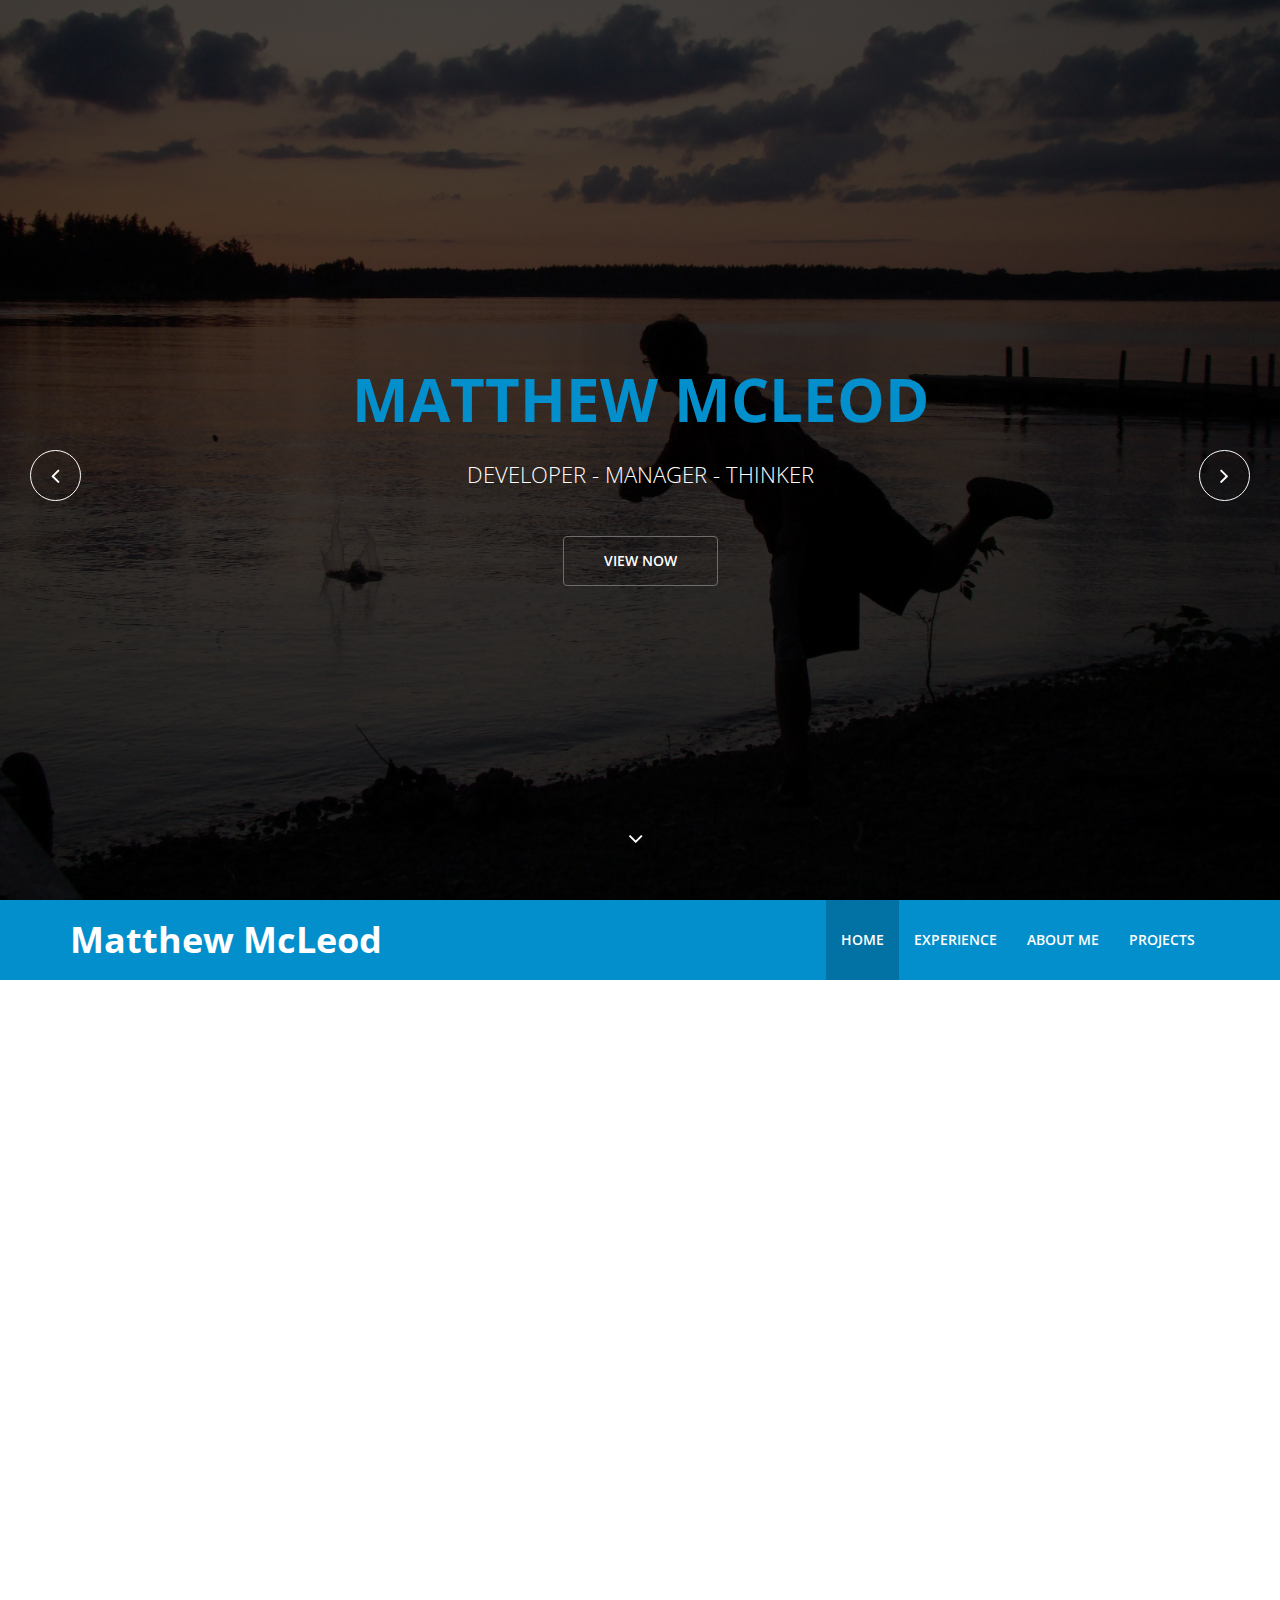
==== index.html @ 86e063b7 "Added R project, added PM icons, cleaned up old images" ====
<!DOCTYPE html>
<html lang="en">

<head>
    <meta charset="utf-8">
    <meta name="viewport" content="width=device-width, initial-scale=1.0">
    <meta name="description" content="">
    <meta name="author" content="">
    <title>Matthew McLeod</title>
    <link href="css/bootstrap.min.css" rel="stylesheet">
    <link href="css/animate.min.css" rel="stylesheet">
    <link href="css/font-awesome.min.css" rel="stylesheet">
    <link href="css/lightbox.css" rel="stylesheet">
    <link href="css/main.css" rel="stylesheet">
    <link id="css-preset" href="css/presets/preset1.css" rel="stylesheet">
    <link href="css/responsive.css" rel="stylesheet">

    <link href="css/responsive.css" rel="stylesheet">


    <link rel="stylesheet" href="https://cdn.rawgit.com/konpa/devicon/master/devicon.min.css">


    <link href='https://fonts.googleapis.com/css?family=Open+Sans:300,400,600,700' rel='stylesheet' type='text/css'>
    <link rel="shortcut icon" href="images/logo/letterM.png">

    <!-- Google Analytics-->
    <script>
  (function(i,s,o,g,r,a,m){i['GoogleAnalyticsObject']=r;i[r]=i[r]||function(){
  (i[r].q=i[r].q||[]).push(arguments)},i[r].l=1*new Date();a=s.createElement(o),
  m=s.getElementsByTagName(o)[0];a.async=1;a.src=g;m.parentNode.insertBefore(a,m)
  })(window,document,'script','https://www.google-analytics.com/analytics.js','ga');

  ga('create', 'UA-84834308-1', 'auto');
  ga('send', 'pageview');

</script>


</head>
<!--/head-->

<body>
    <header id="home">
        <div id="home-slider" class="carousel slide carousel-fade" data-ride="carousel">
            <div class="carousel-inner">
                <div class="item active" style="background-image: url(images/slider/SkipStone.JPG)">
                    <div class="caption">
                        <h1 class="animated fadeInLeftBig"><span>Matthew McLeod</span></h1>
                        <p class="animated fadeInRightBig">Developer - Manager - Thinker</p>
                        <a id="startNow" class="btn btn-start animated fadeInUpBig" href="#experience">View Now</a>
                    </div>
                </div>
                <div class="item" style="background-image: url(images/slider/power1.png); background-size:cover;">
                    <div class="caption">
                        <h1 class="animated fadeInLeftBig">Welcome to My <span>Portfolio</span></h1>
                        <p class="animated fadeInRightBig">Developer - Manager - Thinker</p>
                        <a id="startNow" class="btn btn-start animated fadeInUpBig" href="#experience">View Now</a>
                    </div>
                </div>
                <div class="item" style="background-image: url(images/slider/kayaknew.png)">
                    <div class="caption">
                        <h1 class="animated fadeInLeftBig">I Hope you <span>Enjoy</span></h1>
                        <p class="animated fadeInRightBig">Developer - Manager - Thinker</p>
                        <a id="startNow" class="btn btn-start animated fadeInUpBig" href="#experience">View Now</a>
                    </div>
                </div>
            </div>
            <a class="left-control" href="#home-slider" data-slide="prev"><i class="fa fa-angle-left"></i></a>
            <a class="right-control" href="#home-slider" data-slide="next"><i class="fa fa-angle-right"></i></a>

            <a id="tohash" href="#experience"><i class="fa fa-angle-down"></i></a>

        </div>
        <!--/#home-slider-->
        <div class="main-nav">
            <div class="container">
                <div class="navbar-header">
                    <button type="button" class="navbar-toggle" data-toggle="collapse" data-target=".navbar-collapse">
                      <span class="sr-only">Toggle navigation</span>
                      <span class="icon-bar"></span>
                      <span class="icon-bar"></span>
                      <span class="icon-bar"></span>
                    </button>
                    <h1>
                      <span class='navbar-name'>Matthew McLeod</span>
                    </h1>
                </div>
                <div class="collapse navbar-collapse">
                    <ul class="nav navbar-nav navbar-right">
                        <li class="scroll active"><a href="#home">Home</a></li>
                        <li class="scroll"><a href="#experience">Experience</a></li>
                        <li class="scroll"><a href="#about-me">About Me</a></li>
                        <li class="scroll"><a href="#projects">Projects</a></li>
                    </ul>
                </div>
            </div>
        </div>
        <!--/#main-nav-->
    </header>
    <!--/#home-->
    <section id="experience">
        <div class="container">
            <div class="row">
                <div class="heading text-center col-sm-10 col-sm-offset-2 wow fadeInUp" data-wow-duration="750ms" data-wow-delay="300ms">
                    <h2>Previous Employments</h2>
                    <p>These are the great companies I have had the pleasure working for.</p>
                </div>
            </div>

            <div class="row wow fadeInDown" data-wow-duration="750ms" data-wow-delay="100ms">
                <div class="col-sm-3">
                    <div class="company-icon">
                        <img src="images/companies/SAP.png" alt="Great Company">
                    </div>
                </div>
                <div class="col-sm-9 company-info">
                    <h3><span class = "boldify">Product Management </span><span style="float:right"><img class = "img-space" src="images/tech/excel.png"></img><img class = "img-space" src="images/tech/word.png"></img><img class = "img-space" src="images/tech/powerpoint.png"></img></h3>
                    <h4>SAP | June 2016 - August 2016</h4>
                    <p>SAP is a global enterprise software company that helps businesses run more efficiently. I was excited for this opportunity in Product Management since I wanted to combine my strong technical skills with communication and planning.</p>
                    <ul>
                        <li>
                            <p>Helped manage customer engagement initiative for upcoming SAP product including distribution of product, activities for participants, and main customer point of contact</p>
                        </li>
                        <li>
                            <p>Designed usability study for SAP HANA core product, which brought about significant UI changes to SAP HANA, a multi-billion/year product</p>
                        </li>
                        <li>
                            <p>Excellent time management skills developed from efficiently completing many simultaneous projects in a timely manner</p>
                        </li>
                        <li>
                            <p>Further refined technical communication skills by interacting with internal and external customers, and writing guides highlighting new functionality</p>
                        </li>
                    </ul>
                </div>
            </div>

            <div class="row wow fadeInDown" data-wow-duration="750ms" data-wow-delay="100ms">
                <div class="col-sm-3">
                    <div class="company-icon">
                        <img src="images/companies/MAJiK_final.png" alt="Another Great Company">
                    </div>
                </div>
                <div class="col-sm-9 company-info">
                    <h3> <span class = "boldify"> Backend Developer </span> <span style="float:right"><i class="devicon-nodejs-plain colored"></i><i class="devicon-mongodb-plain colored"></i><i class="devicon-redis-plain colored"></i><i class="devicon-html5-plain colored"></i><i class="devicon-git-plain colored"></i></span></h3>
                      <h4>MAJiK Systems | September 2015 - December 2015</h4>
                      <p>During my second co-op term at MAJiK, I further honed my programming and analytical skills and gained the confidence that with time, and an internet connection, anything is possible in software development.</p>
                    <ul>
                        <li>
                            <p>Spearheaded sharing information between NodeJS APIs using Redis to allow horizontal scaling of the main product</p>
                        </li>
                        <li>
                            <p>Project lead for i18n, internationalization and localization, of main product from inception to customer deployment under extreme time constraint</p>
                        </li>
                        <li>
                            <p>Contributed in high level discussion of backend architecture and future development of core product</p>
                        </li>
                        <li>
                            <p>Initiated abstracting out customer dependent logic into customer configuration files, increasing modularity as well as sharing of logic between client and server.</p>
                        </li>
                    </ul>
                </div>
            </div>
            <div class="row wow fadeInDown" data-wow-duration="750ms" data-wow-delay="100ms">
                <div class="col-sm-3">
                    <div class="company-icon">
                        <img src="images/companies/MAJiK_final.png" alt="Another Great Company">
                    </div>
                </div>
                <div class="col-sm-9 company-info">
                    <h3><span class = "boldify">Junior Backend Developer</span><span style="float:right"><i class="devicon-nodejs-plain colored"></i><i class="devicon-mongodb-plain colored"></i></i><i class="devicon-html5-plain colored"></i><i class="devicon-git-plain colored"></i><img src="images/rabbitmq.png"></img></h3>
                    <h4>MAJiK Systems | January 2015 - April 2015</h4>
                    <p>MAJiK Systems is a start-up for Real Time Production Monitoring for machines in factories. This was my first experience with complex software problems and I discovered the satisfaction that comes from finding an elegant solution.</p>
                    <ul>
                        <li>
                            <p>Initiated division of database server logic into separate servers with RabbitMQ (in node) to allow easier horizontal scaling.</p>
                        </li>
                        <li>
                            <p>Improved accuracy and efficiency of API and analytics servers.</p>
                        </li>
                        <li>
                            <p>Independent learning of many new technologies (node-red, RabbitMQ with node, standardized protocols for machinery connections) that were intergrated into the software stack.</p>
                        </li>
                        <li>
                            <p>Wrote unit tests (mocha) for software I designed to ensure maximum test coverage.</p>
                        </li>
                    </ul>
                </div>
            </div>
            <div class="row wow fadeInDown" data-wow-duration="750ms" data-wow-delay="100ms">
                <div class="col-sm-3">
                    <div class="company-icon">
                        <img src="images/companies/ymca_final.jpg" alt="Another Great Company">
                    </div>
                </div>
                <div class="col-sm-9 company-info">
                    <h3><span class = "boldify">Lifeguard and Swimming Instructor </span></h3>
                    <h4>YMCA | June 2012 - August 2013, June 2014 - August 2014</h4>
                    <p>During high school I worked as a lifeguard and swimming instructor. It was a great introduction into the importance of time management (balancing school and work) as well as a chance to show responsibility.</p>
                    <ul>
                        <li>
                            <p>Strong organizational skills from lesson planning and development of swimming courses</p>
                        </li>
                        <li>
                            <p>Received large number of written commendations on teaching ability from students, parents and supervisors</p>
                        </li>
                    </ul>
                </div>
            </div>

    </section>

    <section id="about-me" class="parallax">
        <div class="container">
            <div class="row">
                <div class="col-sm-8">
                    <div class="about-info wow fadeInUp addLineSpacing" data-wow-duration="750ms" data-wow-delay="300ms">
                        <h2>About Me</h2>
                        <p>I am a <span class="boldify">Systems Design Engineering </span>student at the University of Waterloo. I love <span class="boldify"> analyzing complex situations </span> and <span class="boldify">mulling over tough problems</span>.
                            This passion extends from my pastimes, which include playing Chess and strategy games, to my work. In software development, I enjoy the challenge of <span class="boldify">translating complex high level thoughts into elegant and concise code</span>.
                            While at MAJiK Systems, I learned how to excel with these problems. As a Product Manager at SAP, I was always trying to maximize the <span class="boldify">best outcome given in view of constraints. </span>
                            while <span class="boldify">taking the priorities </span> into account.</p>
                        <p>I have a deep appreciation of languages, and am <span class="boldify">fluent in French </span> (in part thanks to a wonderful exchange to Trois-Pistoles, Quebec) as well <span class="boldify">proficient in German</span>.</p>
                        <p>In my spare time, I love playing racquet sports such as ping pong, table and squash as well as strategy games such as Diplomacy, Chess, and Sid Meiers Civilization.</p>

                    </div>
                </div>
                <div class="col-sm-4">
                    <div class="wow fadeInUp" data-wow-duration="750ms" data-wow-delay="300ms">
                        <img src="images/aboutMe/test.JPG" alt=""></img>
                    </div>
                </div>
            </div>
        </div>
    </section>

    <section id="projects">
        <div class="container">
            <div class="heading wow fadeInUp" data-wow-duration="750ms" data-wow-delay="300ms">
                <div class="row">
                    <div class="text-center col-sm-10 col-sm-offset-1">
                        <h2> Current and Past Projects</h2>
                    </div>
                </div>
            </div>
            <div class="my-projects">
                <div class="row wow fadeInDown" data-wow-duration="750ms" data-wow-delay="100ms">
                    <div>
                        <h3>Pebble NotifyMe</h3>
                    </div>
                </div>
                <div class="row wow fadeInDown" data-wow-duration="750ms" data-wow-delay="100ms">
                    <p> Notification System for the pebble smart watch. Caregiver or family members can log onto an intuitive web portal to register notification and messages that will be sent to the pebble watch at a given time. Still under development.</p>
                    <ul>
                        <li>
                            <p>Architected the Nodejs backend framework to deliver correct notifications (taking into account repeating and non-repeating notifications)</p>
                        </li>
                        <li>
                            <p>Co-wrote the pebble application in Pebble-C that stores notifications locally to deliver timed notifications </p>
                        </li>
                    </ul>
                </div>
                <div class="row wow fadeInDown" data-wow-duration="750ms" data-wow-delay="100ms">
                    <div>
                        <h3>Machine Learning - Stanford University - Coursera</h3>
                    </div>
                </div>
                <div class="row wow fadeInDown" data-wow-duration="750ms" data-wow-delay="100ms">
                    <p>I have a passion for learning about new techniques to solve complex problems. Thus, I am taking a Coursera online Machine Learning course offered by Stanford.</p>
                    <p>Topics covered include</p>
                    <ul>
                        <li>
                            <p>Supervised learning (parametric/non-parametric algorithms, support vector machines, kernels, neural networks</p>
                        </li>
                        <li>
                            <p>Unsupervised learning (clustering, dimensionality reduction, recommender systems, deep learning</p>
                        </li>
                        <li>
                            <p>Best practices in machine learning (bias/variance theory; innovation process in machine learning</p>
                        </li>
                    </ul>
                    <a class="btn btn-source wow fadeInDown" data-wow-duration="750ms" data-wow-delay="100ms" href="https://www.coursera.org/learn/machine-learning">View Course</a>
                </div>
                <div>
                    <div class="row wow fadeInDown" data-wow-duration="750ms" data-wow-delay="100ms">
                        <h3>Cooperative Multiplayer Maze Game</h3>
                    </div>
                </div>
                <div class="row wow fadeInDown" data-wow-duration="750ms" data-wow-delay="100ms">
                    <p>Since I was a kid, I always had fun doing mazes, so I decided to create a maze game with a twist. All participants collectively (and hopefully cooperatively!) control the maze figurine to reach the end.</p>
                      <ul>
                        <li>
                            <p>Published Maze Generation algorithm as an open-source <a href="https://www.npmjs.com/package/maze-gen">NPM (Node Package Manager) package</a>.</p>
                        </li>
                        <li>
                            <p>Developed Nodejs server using express framework and socket.io to enable the multiplayer aspect.</p>
                        </li>
                      </ul>
                      <a class="btn btn-source wow fadeInDown" data-wow-duration="750ms" data-wow-delay="100ms" href="https://github.com/MatthewMcLeod/maze-generator">Maze Algorithm Code</a>
                      <a class="btn btn-source wow fadeInDown" data-wow-duration="750ms" data-wow-delay="100ms" href="https://github.com/MatthewMcLeod/Maze">Maze Server Code</a>
                </div>
                <div>
                <div class="row wow fadeInDown" data-wow-duration="750ms" data-wow-delay="100ms">
                    <h3>SignUp Block</h3>
                </div>
              </div>
              <div class="row wow fadeInDown" data-wow-duration="750ms" data-wow-delay="100ms">
                  <p>In a Hackathon, a friend and I, frustrated by the sign-up ads from some websites, created an extension that allows users to bypass some sites sign-up ads, most notably, Quora and Pinterest. At the end of the 36 hour hackathon, we
                      had published a working app that was available on the Chrome and Firefox store.</p>
                  <ul>
                      <li>
                        <p>Over 1700 users</p>
                      <li>
                        <p>Available at the <a href="https://addons.mozilla.org/en-US/firefox/addon/signup-block/">Mozilla Add-On Store</a> and <a href="https://chrome.google.com/webstore/detail/signup-block/joiaigcocfbhjbgeajdmmgchlbepelco?hl=en"> Chrome Web Store </a><p>
                      </li>
                    </ul>
                    <a class="btn btn-source wow fadeInDown" data-wow-duration="750ms" data-wow-delay="100ms" href="https://github.com/mmmoussa/Signup-Block">SignUp Block Code</a>
              </div>
                <div>
                    <div class="row wow fadeInDown" data-wow-duration="750ms" data-wow-delay="100ms">
                        <h3>Dynamically Resizing Hashtable</h3>
                    </div>
                </div>
                <div class="row wow fadeInDown" data-wow-duration="750ms" data-wow-delay="100ms">
                    <p>This is a classic data strucuture and it was a rewarding experience writing it from scratch in C.</p>
                    <ul>
                        <li>
                            <p>Dynamically increases or decreases number of buckets depending on load factor</p>
                        </li>
                        <li>
                            <p>Written in C and checked for memory leaks using Valgrind</p>
                        </li>
                      </ul>
                </div>
                <div>
                </div>
                <div>
                    <div class="row wow fadeInDown" data-wow-duration="750ms" data-wow-delay="100ms">
                        <h3>MVRTN - an Open-Source R Package</h3>
                    </div>
                </div>
                <div class="row wow fadeInDown" data-wow-duration="750ms" data-wow-delay="100ms">
                    <p>Published open-source R package on CRAN (Comprehensive R Archive Network) titled MVRTN. Calculates mean and variance of a truncated normal distribution</p>
                    <ul>
                        <li>
                          <p>Interfaces R code with C code for faster computation</p>
                        </li>
                        <li>
                          <p>Available on <a href="https://cran.r-project.org/"> CRAN </a><p>
                        </li>

                      </ul>
                </div>
            </div>
        </div>
        </div>
    </section>

    <footer id="footer">
        <div class="footer-top wow fadeInUp" data-wow-duration="750ms" data-wow-delay="300ms">
            <div class="container text-center">
                <div class="row">
                    <h2><span class="personal-name">Matthew McLeod</span></h2>
                </div>
                <div class="row">
                    <p><i class="fa fa-graduation-cap"></i><span class="contact-me-text">  University of Waterloo - Systems Design Engineering </span></p>
                </div>
                <div class="row">
                    <p><i class="fa fa-envelope"></i><a class="contact-me-text" href="mailto:mkmmcleod@gmail.com"> mkmmcleod@gmail.com </a></p>
                </div>
                <div class="row">
                    <p><i class="fa fa-github"></i><a class="contact-me-text" href="http://github.com/MatthewMcLeod"> github.com/MatthewMcLeod </a></p>
                </div>
            </div>
        </div>
    </footer>

    <script type="text/javascript" src="js/jquery.js"></script>
    <script type="text/javascript" src="js/bootstrap.min.js"></script>
    <script type="text/javascript" src="js/jquery.inview.min.js"></script>
    <script type="text/javascript" src="js/wow.min.js"></script>
    <script type="text/javascript" src="js/mousescroll.js"></script>
    <script type="text/javascript" src="js/smoothscroll.js"></script>
    <script type="text/javascript" src="js/jquery.countTo.js"></script>
    <script type="text/javascript" src="js/lightbox.min.js"></script>
    <script type="text/javascript" src="js/main.js"></script>

</body>

</html>
---- css/main.css ----
/**** Button for Source Code
****/

.btn-source {
  border-color: #028fcc;
  font-size: 20px;
  font-weight: 300;


}
.btn-source:hover {
	border-color: #028fcc;
  background-color:#028fcc;
  color: #fff;
}

/*************************
*******Typography******
**************************/

body {
  font-family: 'Open Sans', sans-serif;
  font-size: 14px;
  line-height: 24px;
  color: #555;
  background-color: #fff;
}

h1, h2, h3, h4, h5, h6 {
  color: #333;
}

h2 {
  font-size: 60px;
  margin-bottom: 20px;
}

h3 {
  font-size: 40px;
  margin-bottom: 15px;
}

h4 {
  font-size: 28px;
  margin-bottom: 25px;
}

p {
  font-size: 22px;
}


.parallax {
  background-size: cover;
  background-repeat: no-repeat;
  background-position: center;
  background-attachment: fixed;
}

.parallax,
.parallax h1,
.parallax h2,
.parallax h3,
.parallax h4,
.parallax h5,
.parallax h6 {
  color: #fff;
}

.parallax input[type="text"],
.parallax input[type="text"]:hover,
.parallax input[type="email"],
.parallax input[type="email"]:hover,
.parallax input[type="url"],
.parallax input[type="url"]:hover,
.parallax input[type="password"],
.parallax input[type="password"]:hover,
.parallax textarea,
.parallax textarea:hover {
  font-weight: 300;
  color: #fff;
}

.btn.btn-primary:hover {
  background-color: #017fb5;
}

.navbar-nav li a:hover,
.navbar-nav li a:focus {
  outline:none;
  outline-offset: 0;
  text-decoration:none;
  background: transparent;
}

a {
  text-decoration: none;
  -webkit-transition: 300ms;
  -moz-transition: 300ms;
  -o-transition: 300ms;
  transition: 300ms;
}

a:focus,
a:hover {
  text-decoration: none;
  outline: none
}

section {
  padding: 60px 0;
}

.heading {
  padding-bottom:30px;
}

.preloader {
  position: fixed;
  top: 0;
  left: 0;
  right: 0;
  bottom: 0;
  z-index: 999999;
  background: #fff;
}

.preloader > i {
  position: absolute;
  font-size: 36px;
  line-height: 36px;
  top: 50%;
  left: 50%;
  height: 36px;
  width: 36px;
  margin-top: -15px;
  margin-left: -15px;
  display: inline-block;
}

/*************************
********Home CSS**********
**************************/
#home-slider {
  overflow: hidden;
  position: relative;
}

#home-slider .caption {
  position: absolute;
  top: 50%;
  margin-top: -104px;
  left: 0;
  right: 0;
  text-align: center;
  text-transform: uppercase;
  z-index: 15;
  font-size: 18px;
  font-weight: 300;
  color: #fff;
}

#home-slider .caption h1 {
  color: #fff;
  font-size: 60px;
  font-weight: 700;
  margin-bottom: 30px;
}

.caption .btn-start {
  color: #fff;
  font-size: 14px;
  font-weight: 600;
  padding:14px 40px;
  border: 1px solid #6e6d6c;
  border-radius: 4px;
  margin-top: 40px;
}

.caption .btn-start:hover {
  color: #fff
}

.carousel-fade .carousel-inner .item {
  opacity: 0;
  -webkit-transition-property: opacity;
  transition-property: opacity;
  background-repeat: no-repeat;
  background-size: cover;
  height: 2037px;
}

.carousel-fade .carousel-inner .item:after {
  content: " ";
  position: absolute;
  top: 0;
  bottom: 0;
  left: 0;
  right: 0;
  background: rgba(0,0,0,.7);
}

.carousel-fade .carousel-inner .active {
  opacity: 1;
}
.carousel-fade .carousel-inner .active.left,
.carousel-fade .carousel-inner .active.right {
  left: 0;
  opacity: 0;
  z-index: 1;
}
.carousel-fade .carousel-inner .next.left,
.carousel-fade .carousel-inner .prev.right {
  opacity: 1;
}
.carousel-fade .carousel-control {
  z-index: 2;
}

.left-control, .right-control {
  position: absolute;
  top: 50%;
  height: 51px;
  width: 51px;
  line-height: 48px;
  border-radius: 50%;
  border:1px solid #fff;
  z-index: 20;
  font-size: 24px;
  color: #fff;
  text-align: center;
  -webkit-transition: all 0.5s ease;
  -moz-transition: all 0.5s ease;
  -ms-transition: all 0.5s ease;
  -o-transition: all 0.5s ease;
  transition: all 0.5s ease;
}

.left-control {
  left: -51px
}

.right-control {
  right: -51px;
}

.left-control:hover,
.right-control:hover {
  color: #fff;
}

#home-slider:hover .left-control {
  left:30px
}

#home-slider:hover .right-control {
  right:30px
}

#home-slider .fa-angle-down {
  position: absolute;
  left: 50%;
  bottom: 50px;
  color: #fff;
  display: inline-block;
  width: 24px;
  margin-left: -12px;
  font-size: 24px;
  line-height: 24px;
  z-index: 999;
  -webkit-animation: bounce 3000ms infinite;
  animation: bounce 3000ms infinite;
}

.navbar-right li a {
  color: #fff;
  text-transform: uppercase;
  font-size: 14px;
  font-weight: 600;
  padding-top: 30px;
  padding-bottom: 30px;
}

.navbar-right li.active a {
  background-color: rgba(0,0,0,.2);
}

.navbar-brand h1 {
  margin-top: 5px;
}

.navbar-name {
  color:#fff;
  font-weight:bold;
}

.personal-name {
  color:#fff;
  font-weight:bold;
}
.contact-me-text {
  color: #fff;
  font-size:16px;
  padding-left: 5px;
}

/*************************
********Project CSS*******
**************************/
.img-space {
  padding: 0px 3px 0px 3px;
}

.project-name {
  font-weight:bold;
}
.boldify {
  font-weight:bold;
}
.greyify {
  color: rgba(0,0,0,.2);
}
.addLineSpacing {
  line-height: 200%;
}

.company-icon {
  border-radius: 4px;
  color: #fff;
  display: inline-block;
  font-size: 36px;
  height: 200px;
  line-height: 200px;
  width: 200px;
  -webkit-transition: background-color 0.2s ease;
  transition: background-color 0.2s ease;
}
.company-info {
  text-align:left;
}

/*************************
********About MeCSS*******
**************************/
#about-me {
  background-color: #028fcc;
  /*background-image: url(../images/slider/newtest.jpg);*/
  /*padding: 60px 0;*/
}

#about-me h2 {
  /*margin-top: 0;*/
  color: #fff;
}

#about-me .lead {
  font-size: 16px;
  margin-bottom: 10px;
}

#about-me h1 {
  margin-bottom: 30px;
}


/*************************
********Twitter CSS*******
**************************/
#twitter {
  background-image: url(../images/twitter-bg.jpg);
}

#twitter > div {
  text-align: center;
  position: relative;
}

#twitter-carousel {
  position: relative;
  z-index: 15
}

.twitter-icon {
  position: relative;
  z-index: 15;
  color: #fff;
}

.twitter-icon .fa-twitter {
  font-size: 24px;
  height: 64px;
  width: 64px;
  line-height: 65px;
  border-radius: 50%;
  position: relative;
}

.twitter-icon .fa-twitter:after {
  position: absolute;
  content: "";
  border-width: 8px;
  border-style: solid;
  left: 24px;
  bottom: -14px;
}

#twitter-carousel .item {
  padding: 0 55px;
}

#twitter-carousel .item a {
  color: #fff;
}

.twitter-icon h4 {
  text-transform: uppercase;
  margin-top: 25px;
  margin-bottom: 25px;
  color: #fff;
}

.twitter-left-control,
.twitter-right-control {
  position: absolute;
  top: 50%;
  color: #fff;
  border: 1px solid #fafafa;
  height:34px;
  width: 34px;
  line-height: 31px;
  margin-top: -17px;
  font-size: 18px;
  border-radius: 50%;
  z-index: 15
}

.twitter-left-control {
  left: 80px;
}

.twitter-right-control {
  right: 80px
}

.twitter-left-control:hover, .twitter-right-control:hover {
  color: #fff;
}

/*************************
**********Contact CSS*****
**************************/

#contact {
  padding-top: 45px;
  padding-bottom: 0;
}

textarea.form-control {
  min-height: 180px;
  resize:none;
}

.form-group {
  margin-bottom: 30px;
}

.contact-info {
  padding-left:70px;
  font-weight: 300;
}

ul.address {
  margin-top: 30px;
  list-style: none;
  padding: 0;
  margin: 0;
}

.contact-info ul li {
  margin-bottom: 8px;
}

.contact-info ul li a {
  color: #fff;
}

.btn-submit {
  display: block;
  padding: 12px;
  width: 100%;
  color: #fff;
  border:0;
  margin-top: 40px;
}

#footer {
  color:#fff;
}

.footer-top {
  position: relative;
  padding:30px 0
}

#footer .footer-bottom {
  background-color: #fff;
  padding: 20px 0 10px;
}

#footer .footer-bottom a:hover {
  text-decoration: underline;
}

.footer-logo {
  display: inline-block;
  margin-bottom: 5px;
}
---- css/presets/preset1.css ----
a,
#home-slider .caption h1 span, 
#twitter-carousel .item span, 
#footer .footer-bottom, 
#single-portfolio .close-folio-item:hover, 
.single-table.featured .btn.btn-primary, 
.contact-info ul li a:hover, 
#footer .footer-bottom a  {
  color: #028fcc;
}

.btn.btn-primary:hover,
.btn-submit:hover {
  background-color: #027db3
}

a:hover, a:focus {
	color: #027db3;
}

.main-nav, 
.service-icon, 
.progress-bar.progress-bar-primary, 
.single-table.featured, 
.btn.btn-primary, 
.twitter-icon .fa-twitter, 
.twitter-left-control:hover, .twitter-right-control:hover, 
.post-icon, 
.entry-header .date:after, 
.btn-loadmore:hover, 
.btn-submit,
#footer, 
.caption .btn-start:hover, 
.left-control:hover, 
.right-control:hover, 
.folio-overview a:hover {
  background-color:#028fcc;
}

.twitter-left-control:hover, 
.twitter-right-control:hover, 
.btn-loadmore:hover  {
	border: 1px solid #028fcc;
}

.caption .btn-start:hover, 
.left-control:hover, 
.right-control:hover {
	border-color: #028fcc;
}

.twitter-icon .fa-twitter:after {
	border-color: #028fcc transparent transparent;
}
---- css/responsive.css ----
/* lg */
@media (min-width: 1200px) {

}

/* md */
@media (min-width: 992px) and (max-width: 1199px) {

}

/* sm */
@media (min-width: 768px) and (max-width: 991px) {
 	.navbar-right li a {
		font-size: 12px;
		padding-right: 10px;
	}
	.social-icons ul li {
		margin-bottom: 10px;
	}
	.price {
		font-size: 16px;
		height: 110px;
		line-height: 30px;
		width: 100%;
	}
	.price span {
		font-size: 40px;
		margin-top: 27px;
	}
	.btn-signup {
		padding: 10px 20px;
	}
}

/* xs */
@media (max-width: 767px) {
	body {
		font-size: 14px;
	}
	#home-slider .caption h1 {
		font-size: 40px;
	}
	#home-slider .caption {
		font-size: 15px;
		padding: 0 30px;
	}
	.left-control, .right-control {
		font-size: 20px;
		height: 30px;
		line-height: 25px;
		width: 30px;
	}
	#home-slider:hover .right-control {
		right: 15px;
	}
	#home-slider:hover .left-control {
		left: 15px;
	}
	.caption .btn-start {
		font-size: 12px;
		padding: 10px 30px;
	}
	.navbar-brand {
		padding: 0 15px 15px;
	}
	.navbar-toggle {
	  border:1px solid #fff;
	}

	.navbar-toggle .icon-bar {
	  background-color: #fff;
	}
	.navbar-right li a {
		font-size: 13px;
		padding-bottom: 8px;
		padding-top: 10px;
	}

	/*services*/
	section {
		padding: 45px 0;
	}
	.heading {
		font-size: 14px;
		padding-bottom: 45px;
	}
	.heading h2 {
		font-size: 26px;
	}
	.service-info h3 {
		font-size: 20px;
	}
	.our-services .col-sm-4 {
		margin-bottom: 32px;
		padding-bottom: 20px;
	}
	.our-services .col-sm-4:nth-child(4),
	.our-services .col-sm-4:nth-child(5),
	.our-services .col-sm-4:nth-child(6) {
		padding-top: 0;
	}
	.service-icon {
		font-size: 30px;
		height: 65px;
		line-height: 62px;
		width: 65px;
	}
	.our-services .col-sm-4:hover .service-icon:before {
		height: 90px;
		width: 90px;
	}
	.about-info {
		text-align: center;
		margin-bottom: 50px;
	}
	.team-member {
		margin-bottom: 50px;
	}
	.team-members .col-sm-3,
	.pricing-table .col-sm-3,
	#portfolio .col-sm-3,
	.blog-posts .col-sm-4  {
		width: 50%;
		float: left;
	}
	.social-icons ul li a {
		font-size: 14px;
		height: 30px;
		line-height: 30px;
		width: 30px;
	}
	.count .col-xs-6 {
		margin-bottom: 35px;
	}
	#features {
		min-height: 330px;
	}
	#features i {
		font-size: 35px;
	}
	#features h3 {
		font-size: 25px;
	}
	.price span {
		font-size: 50px;
		margin-top: 25px;
	}
	.price {
		font-size: 18px;
		height: 110px;
		line-height: 35px;
		width: 130px;
	}
	.single-table ul {
		margin-top: 22px;
	}
	.single-table ul li {
		font-size: 14px;
		margin-top: 15px;
	}
	.btn-signup {
		font-size: 12px;
		margin-top: 25px;
		padding: 10px 35px;
	}
	.single-table{
		margin-bottom: 40px;
		padding: 20px;
	}
	#twitter {
		padding-bottom: 75px;
	}
	.twitter-left-control,
	.twitter-right-control {
		top: inherit;
		bottom: 30px;
		height: 25px;
		width: 25px;
		line-height: 23px;
		font-size: 14px;
	}
	.twitter-left-control {
		left: 40%
	}
	.twitter-right-control {
		right: 40%
	}
	#blog {
		overflow: hidden;
	}
	.entry-header h2 {
		line-height: 20px;
	}
	.blog-posts .col-sm-4 {
		margin-bottom: 35px;
	}
	.load-more {
		margin-top: 35px;
	}
	.btn-loadmore {
		font-size: 12px;
		padding: 15px 75px;
	}
	#contact-us .heading {
		padding-top: 35px;
	}
	.contact-info {
		padding-left: 0;
	}
	#footer .footer-bottom {
		text-align: center;
	}
	.footer-bottom p.pull-right {
		float: none !important;
	}
}

/* XS Portrait */
@media (max-width: 479px) {

	.team-members .col-sm-3,
	.pricing-table .col-sm-3,
	#portfolio .col-sm-3,
	.blog-posts .col-sm-4 {
		width:100%;
		float: none;
	}
}
---- css/responsive.css ----
/* lg */
@media (min-width: 1200px) {

}

/* md */
@media (min-width: 992px) and (max-width: 1199px) {

}

/* sm */
@media (min-width: 768px) and (max-width: 991px) {
 	.navbar-right li a {
		font-size: 12px;
		padding-right: 10px;
	}
	.social-icons ul li {
		margin-bottom: 10px;
	}
	.price {
		font-size: 16px;
		height: 110px;
		line-height: 30px;
		width: 100%;
	}
	.price span {
		font-size: 40px;
		margin-top: 27px;
	}
	.btn-signup {
		padding: 10px 20px;
	}
}

/* xs */
@media (max-width: 767px) {
	body {
		font-size: 14px;
	}
	#home-slider .caption h1 {
		font-size: 40px;
	}
	#home-slider .caption {
		font-size: 15px;
		padding: 0 30px;
	}
	.left-control, .right-control {
		font-size: 20px;
		height: 30px;
		line-height: 25px;
		width: 30px;
	}
	#home-slider:hover .right-control {
		right: 15px;
	}
	#home-slider:hover .left-control {
		left: 15px;
	}
	.caption .btn-start {
		font-size: 12px;
		padding: 10px 30px;
	}
	.navbar-brand {
		padding: 0 15px 15px;
	}
	.navbar-toggle {
	  border:1px solid #fff;
	}

	.navbar-toggle .icon-bar {
	  background-color: #fff;
	}
	.navbar-right li a {
		font-size: 13px;
		padding-bottom: 8px;
		padding-top: 10px;
	}

	/*services*/
	section {
		padding: 45px 0;
	}
	.heading {
		font-size: 14px;
		padding-bottom: 45px;
	}
	.heading h2 {
		font-size: 26px;
	}
	.service-info h3 {
		font-size: 20px;
	}
	.our-services .col-sm-4 {
		margin-bottom: 32px;
		padding-bottom: 20px;
	}
	.our-services .col-sm-4:nth-child(4),
	.our-services .col-sm-4:nth-child(5),
	.our-services .col-sm-4:nth-child(6) {
		padding-top: 0;
	}
	.service-icon {
		font-size: 30px;
		height: 65px;
		line-height: 62px;
		width: 65px;
	}
	.our-services .col-sm-4:hover .service-icon:before {
		height: 90px;
		width: 90px;
	}
	.about-info {
		text-align: center;
		margin-bottom: 50px;
	}
	.team-member {
		margin-bottom: 50px;
	}
	.team-members .col-sm-3,
	.pricing-table .col-sm-3,
	#portfolio .col-sm-3,
	.blog-posts .col-sm-4  {
		width: 50%;
		float: left;
	}
	.social-icons ul li a {
		font-size: 14px;
		height: 30px;
		line-height: 30px;
		width: 30px;
	}
	.count .col-xs-6 {
		margin-bottom: 35px;
	}
	#features {
		min-height: 330px;
	}
	#features i {
		font-size: 35px;
	}
	#features h3 {
		font-size: 25px;
	}
	.price span {
		font-size: 50px;
		margin-top: 25px;
	}
	.price {
		font-size: 18px;
		height: 110px;
		line-height: 35px;
		width: 130px;
	}
	.single-table ul {
		margin-top: 22px;
	}
	.single-table ul li {
		font-size: 14px;
		margin-top: 15px;
	}
	.btn-signup {
		font-size: 12px;
		margin-top: 25px;
		padding: 10px 35px;
	}
	.single-table{
		margin-bottom: 40px;
		padding: 20px;
	}
	#twitter {
		padding-bottom: 75px;
	}
	.twitter-left-control,
	.twitter-right-control {
		top: inherit;
		bottom: 30px;
		height: 25px;
		width: 25px;
		line-height: 23px;
		font-size: 14px;
	}
	.twitter-left-control {
		left: 40%
	}
	.twitter-right-control {
		right: 40%
	}
	#blog {
		overflow: hidden;
	}
	.entry-header h2 {
		line-height: 20px;
	}
	.blog-posts .col-sm-4 {
		margin-bottom: 35px;
	}
	.load-more {
		margin-top: 35px;
	}
	.btn-loadmore {
		font-size: 12px;
		padding: 15px 75px;
	}
	#contact-us .heading {
		padding-top: 35px;
	}
	.contact-info {
		padding-left: 0;
	}
	#footer .footer-bottom {
		text-align: center;
	}
	.footer-bottom p.pull-right {
		float: none !important;
	}
}

/* XS Portrait */
@media (max-width: 479px) {

	.team-members .col-sm-3,
	.pricing-table .col-sm-3,
	#portfolio .col-sm-3,
	.blog-posts .col-sm-4 {
		width:100%;
		float: none;
	}
}
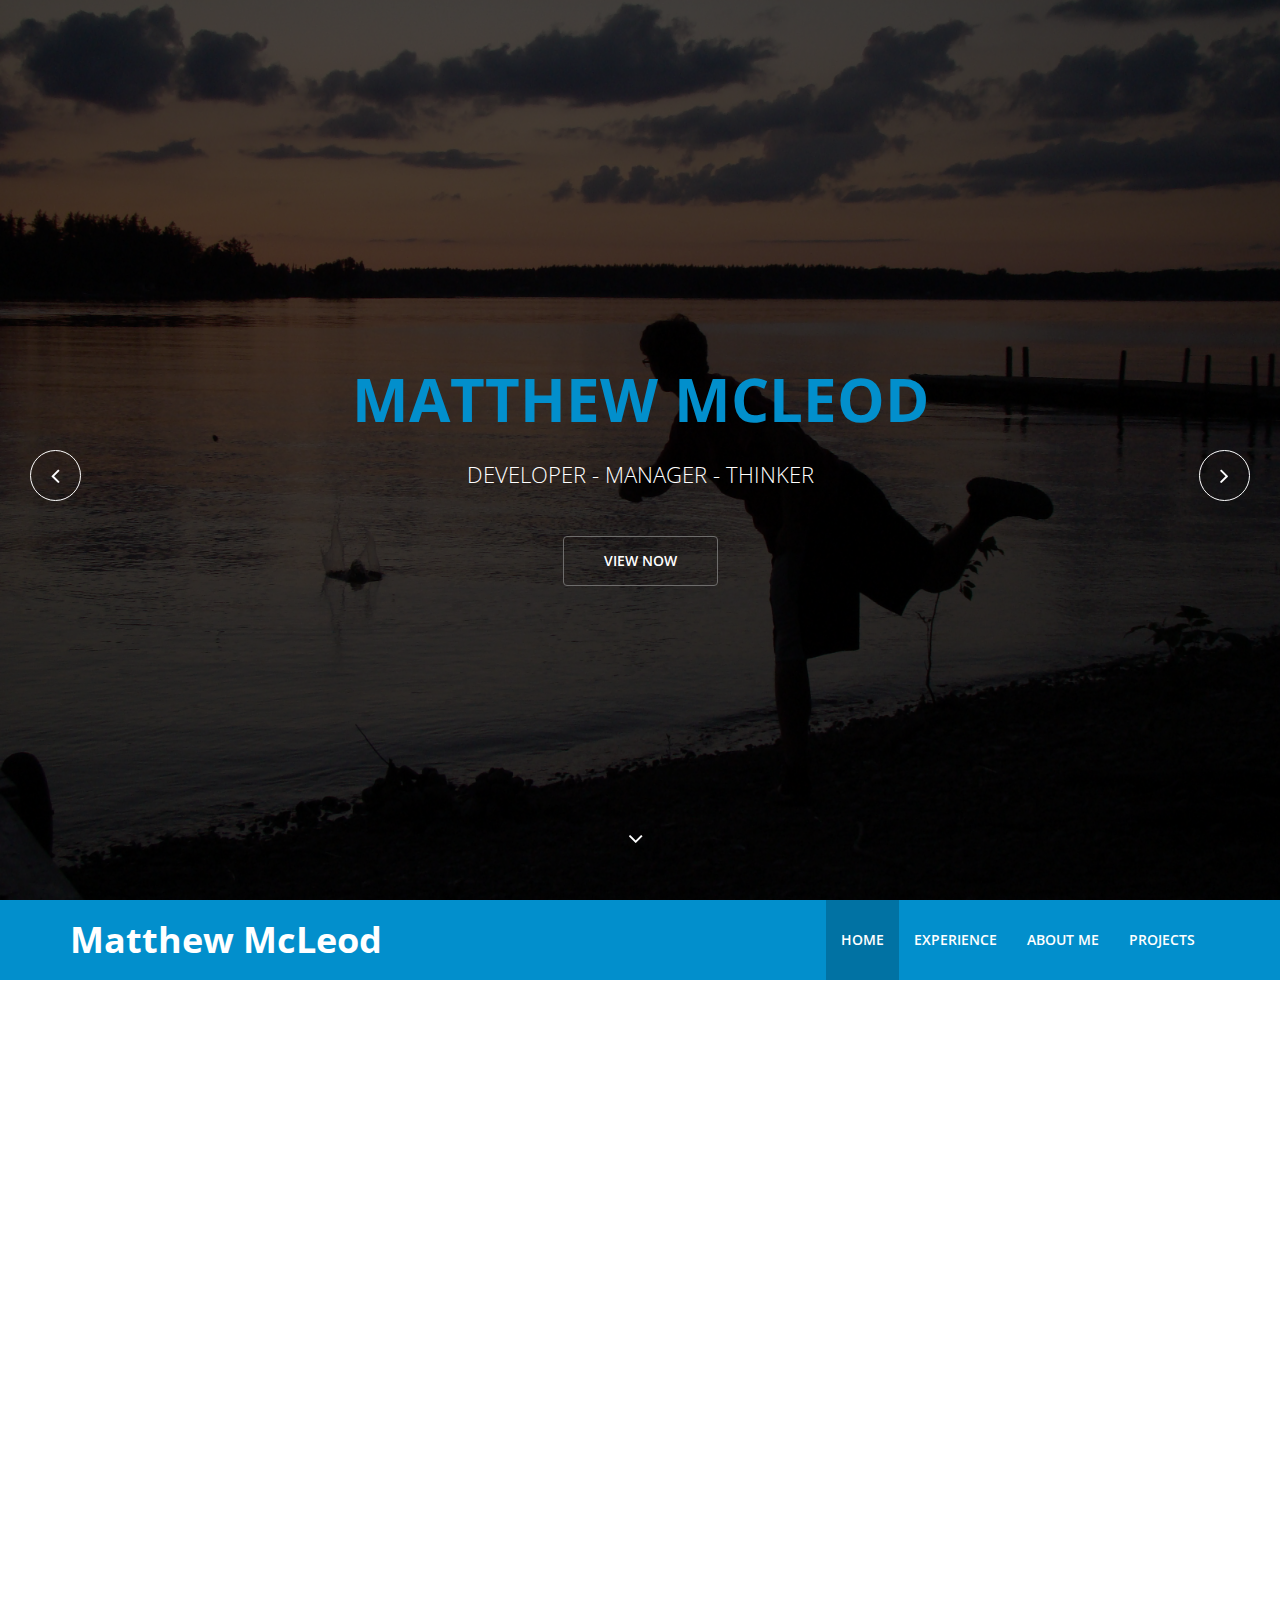
==== commit 631ae601: "Rewording of text" ====
--- a/index.html
+++ b/index.html
@@ -104,7 +104,7 @@
             <div class="row">
                 <div class="heading text-center col-sm-10 col-sm-offset-2 wow fadeInUp" data-wow-duration="750ms" data-wow-delay="300ms">
                     <h2>Previous Employments</h2>
-                    <p>These are the great companies I have had the pleasure working for.</p>
+                    <p>These are the great companies I have had the pleasure of working for.</p>
                 </div>
             </div>
 
@@ -117,7 +117,7 @@
                 <div class="col-sm-9 company-info">
                     <h3><span class = "boldify">Product Management </span><span style="float:right"><img class = "img-space" src="images/tech/excel.png"></img><img class = "img-space" src="images/tech/word.png"></img><img class = "img-space" src="images/tech/powerpoint.png"></img></h3>
                     <h4>SAP | June 2016 - August 2016</h4>
-                    <p>SAP is a global enterprise software company that helps businesses run more efficiently. I was excited for this opportunity in Product Management since I wanted to combine my strong technical skills with communication and planning.</p>
+                    <p>SAP is a global enterprise software company that helps businesses run more efficiently. I was excited for this opportunity in Product Management since it allowed me to combine my strong technical skills with communication and planning.</p>
                     <ul>
                         <li>
                             <p>Helped manage customer engagement initiative for upcoming SAP product including distribution of product, activities for participants, and main customer point of contact</p>
@@ -126,7 +126,7 @@
                             <p>Designed usability study for SAP HANA core product, which brought about significant UI changes to SAP HANA, a multi-billion/year product</p>
                         </li>
                         <li>
-                            <p>Excellent time management skills developed from efficiently completing many simultaneous projects in a timely manner</p>
+                            <p>Developed excellent time management skills by efficiently completing many simultaneous projects in a timely manner</p>
                         </li>
                         <li>
                             <p>Further refined technical communication skills by interacting with internal and external customers, and writing guides highlighting new functionality</p>
@@ -144,7 +144,7 @@
                 <div class="col-sm-9 company-info">
                     <h3> <span class = "boldify"> Backend Developer </span> <span style="float:right"><i class="devicon-nodejs-plain colored"></i><i class="devicon-mongodb-plain colored"></i><i class="devicon-redis-plain colored"></i><i class="devicon-html5-plain colored"></i><i class="devicon-git-plain colored"></i></span></h3>
                       <h4>MAJiK Systems | September 2015 - December 2015</h4>
-                      <p>During my second co-op term at MAJiK, I further honed my programming and analytical skills and gained the confidence that with time, and an internet connection, anything is possible in software development.</p>
+                      <p>During my second co-op term at MAJiK, I further honed my programming and analytical skills and gained the confidence that, with effort and an internet connection, anything is possible in software development.</p>
                     <ul>
                         <li>
                             <p>Spearheaded sharing information between NodeJS APIs using Redis to allow horizontal scaling of the main product</p>
@@ -179,10 +179,10 @@
                             <p>Improved accuracy and efficiency of API and analytics servers.</p>
                         </li>
                         <li>
-                            <p>Independent learning of many new technologies (node-red, RabbitMQ with node, standardized protocols for machinery connections) that were intergrated into the software stack.</p>
-                        </li>
-                        <li>
-                            <p>Wrote unit tests (mocha) for software I designed to ensure maximum test coverage.</p>
+                            <p>Independently learned many new technologies (node-red, RabbitMQ with node, standardized protocols for machinery connections) that were intergrated into the software stack.</p>
+                        </li>
+                        <li>
+                            <p>Designed and wrote unit tests (mocha) for software I designed to ensure maximum test coverage.</p>
                         </li>
                     </ul>
                 </div>
@@ -196,13 +196,13 @@
                 <div class="col-sm-9 company-info">
                     <h3><span class = "boldify">Lifeguard and Swimming Instructor </span></h3>
                     <h4>YMCA | June 2012 - August 2013, June 2014 - August 2014</h4>
-                    <p>During high school I worked as a lifeguard and swimming instructor. It was a great introduction into the importance of time management (balancing school and work) as well as a chance to show responsibility.</p>
-                    <ul>
-                        <li>
-                            <p>Strong organizational skills from lesson planning and development of swimming courses</p>
-                        </li>
-                        <li>
-                            <p>Received large number of written commendations on teaching ability from students, parents and supervisors</p>
+                    <p>During high school, I worked as a lifeguard and swimming instructor. It was a great introduction to the importance of time management (balancing school and work) as well as a chance to show responsibility.</p>
+                    <ul>
+                        <li>
+                            <p>Strong organizational skills reinforced by developing lesson planning for swimming courses</p>
+                        </li>
+                        <li>
+                            <p>Excellent communication shown by the large number of written commendations on teaching ability from students, parents and supervisors</p>
                         </li>
                     </ul>
                 </div>
@@ -216,13 +216,11 @@
                 <div class="col-sm-8">
                     <div class="about-info wow fadeInUp addLineSpacing" data-wow-duration="750ms" data-wow-delay="300ms">
                         <h2>About Me</h2>
-                        <p>I am a <span class="boldify">Systems Design Engineering </span>student at the University of Waterloo. I love <span class="boldify"> analyzing complex situations </span> and <span class="boldify">mulling over tough problems</span>.
-                            This passion extends from my pastimes, which include playing Chess and strategy games, to my work. In software development, I enjoy the challenge of <span class="boldify">translating complex high level thoughts into elegant and concise code</span>.
-                            While at MAJiK Systems, I learned how to excel with these problems. As a Product Manager at SAP, I was always trying to maximize the <span class="boldify">best outcome given in view of constraints. </span>
-                            while <span class="boldify">taking the priorities </span> into account.</p>
-                        <p>I have a deep appreciation of languages, and am <span class="boldify">fluent in French </span> (in part thanks to a wonderful exchange to Trois-Pistoles, Quebec) as well <span class="boldify">proficient in German</span>.</p>
-                        <p>In my spare time, I love playing racquet sports such as ping pong, table and squash as well as strategy games such as Diplomacy, Chess, and Sid Meiers Civilization.</p>
-
+                        <p>I am a <span class="boldify">Systems Design Engineering </span>student at the University of Waterloo. I love <span class="boldify"> analyzing and solving </span> complex problems and <span class="boldify">reflecting on ways to improve my solutions</span>.
+                          This passion extends from my pastimes, which include playing Chess and strategy games, to my work. In software development, I enjoy the challenge of <span class="boldify">translating complex high level thoughts into elegant and concise code</span>.
+                          This skill was refined while at MAJiK Systems. As a Product Manager at SAP, I suceeded in finding the <span class="boldify">best outcome that accounted for priorities </span> in light of constraints.                        <p>I have a deep appreciation of languages, and am <span class="boldify">fluent in French </span> (in part thanks to a wonderful exchange to Trois-Pistoles, Quebec) as well <span class="boldify">proficient in German</span>.</p>
+                        <p>I have a deep appreciation for languages. I am <span class="boldify">fluent in French </span> (partially due to a wonderful exchange to Trois-Pistoles, Quebec) and <span class="boldify">proficient in German</span>.</p>
+                        <p>In my spare time, I love playing racquet sports such as ping pong, tennis and squash as well as thought provoking games such as Diplomacy, Chess, and Sid Meiers Civilization.</p>
                     </div>
                 </div>
                 <div class="col-sm-4">
@@ -250,13 +248,13 @@
                     </div>
                 </div>
                 <div class="row wow fadeInDown" data-wow-duration="750ms" data-wow-delay="100ms">
-                    <p> Notification System for the pebble smart watch. Caregiver or family members can log onto an intuitive web portal to register notification and messages that will be sent to the pebble watch at a given time. Still under development.</p>
-                    <ul>
-                        <li>
-                            <p>Architected the Nodejs backend framework to deliver correct notifications (taking into account repeating and non-repeating notifications)</p>
-                        </li>
-                        <li>
-                            <p>Co-wrote the pebble application in Pebble-C that stores notifications locally to deliver timed notifications </p>
+                    <p>Pebble NotifyMe is a  notification system for the pebble smart watch. Caregivers can log onto an intuitive web portal to register notification and messages that will be sent to the pebble watch at a given time.</p>
+                    <ul>
+                        <li>
+                            <p>Architected the NodeJS backend framework to deliver correct notifications (taking into account repeating and non-repeating notifications)</p>
+                        </li>
+                        <li>
+                            <p>Co-wrote the pebble application in Pebble-C to store notifications locally and deliver timed notifications </p>
                         </li>
                     </ul>
                 </div>
@@ -267,16 +265,16 @@
                 </div>
                 <div class="row wow fadeInDown" data-wow-duration="750ms" data-wow-delay="100ms">
                     <p>I have a passion for learning about new techniques to solve complex problems. Thus, I am taking a Coursera online Machine Learning course offered by Stanford.</p>
-                    <p>Topics covered include</p>
-                    <ul>
-                        <li>
-                            <p>Supervised learning (parametric/non-parametric algorithms, support vector machines, kernels, neural networks</p>
-                        </li>
-                        <li>
-                            <p>Unsupervised learning (clustering, dimensionality reduction, recommender systems, deep learning</p>
-                        </li>
-                        <li>
-                            <p>Best practices in machine learning (bias/variance theory; innovation process in machine learning</p>
+                    <p>Topics covered include:</p>
+                    <ul>
+                        <li>
+                            <p>Supervised learning (parametric/non-parametric algorithms, support vector machines, kernels and neural networks)</p>
+                        </li>
+                        <li>
+                            <p>Unsupervised learning (clustering, dimensionality reduction, recommender systems and deep learning)</p>
+                        </li>
+                        <li>
+                            <p>Best practices in machine learning (bias/variance theory and innovation process in machine learning)</p>
                         </li>
                     </ul>
                     <a class="btn btn-source wow fadeInDown" data-wow-duration="750ms" data-wow-delay="100ms" href="https://www.coursera.org/learn/machine-learning">View Course</a>
@@ -287,13 +285,13 @@
                     </div>
                 </div>
                 <div class="row wow fadeInDown" data-wow-duration="750ms" data-wow-delay="100ms">
-                    <p>Since I was a kid, I always had fun doing mazes, so I decided to create a maze game with a twist. All participants collectively (and hopefully cooperatively!) control the maze figurine to reach the end.</p>
+                    <p>I have enjoyed solving mazes since I was a child, so I decided to create a maze game with a twist. All participants collectively (and hopefully cooperatively!) move a figure through the maze to reach the end.</p>
                       <ul>
                         <li>
                             <p>Published Maze Generation algorithm as an open-source <a href="https://www.npmjs.com/package/maze-gen">NPM (Node Package Manager) package</a>.</p>
                         </li>
                         <li>
-                            <p>Developed Nodejs server using express framework and socket.io to enable the multiplayer aspect.</p>
+                            <p>Developed NodeJS server using express framework and socket.io to enable the multiplayer aspect.</p>
                         </li>
                       </ul>
                       <a class="btn btn-source wow fadeInDown" data-wow-duration="750ms" data-wow-delay="100ms" href="https://github.com/MatthewMcLeod/maze-generator">Maze Algorithm Code</a>
@@ -305,11 +303,11 @@
                 </div>
               </div>
               <div class="row wow fadeInDown" data-wow-duration="750ms" data-wow-delay="100ms">
-                  <p>In a Hackathon, a friend and I, frustrated by the sign-up ads from some websites, created an extension that allows users to bypass some sites sign-up ads, most notably, Quora and Pinterest. At the end of the 36 hour hackathon, we
-                      had published a working app that was available on the Chrome and Firefox store.</p>
+                  <p>During a 36-hour Hackathon, a friend and I created an extension that allows users to bypass some site's sign-up ads, most notably, Quora and Pinterest. By the end, we
+                      had made the working app available in the Chrome and Firefox store.</p>
                   <ul>
                       <li>
-                        <p>Over 1700 users</p>
+                        <p>Over 1700 users.</p>
                       <li>
                         <p>Available at the <a href="https://addons.mozilla.org/en-US/firefox/addon/signup-block/">Mozilla Add-On Store</a> and <a href="https://chrome.google.com/webstore/detail/signup-block/joiaigcocfbhjbgeajdmmgchlbepelco?hl=en"> Chrome Web Store </a><p>
                       </li>
@@ -322,10 +320,10 @@
                     </div>
                 </div>
                 <div class="row wow fadeInDown" data-wow-duration="750ms" data-wow-delay="100ms">
-                    <p>This is a classic data strucuture and it was a rewarding experience writing it from scratch in C.</p>
-                    <ul>
-                        <li>
-                            <p>Dynamically increases or decreases number of buckets depending on load factor</p>
+                    <p>The classic data structure was a rewarding experience to write from scratch.</p>
+                    <ul>
+                        <li>
+                            <p>Dynamically increases or decreases number of buckets depending on the load factor</p>
                         </li>
                         <li>
                             <p>Written in C and checked for memory leaks using Valgrind</p>
@@ -340,10 +338,10 @@
                     </div>
                 </div>
                 <div class="row wow fadeInDown" data-wow-duration="750ms" data-wow-delay="100ms">
-                    <p>Published open-source R package on CRAN (Comprehensive R Archive Network) titled MVRTN. Calculates mean and variance of a truncated normal distribution</p>
-                    <ul>
-                        <li>
-                          <p>Interfaces R code with C code for faster computation</p>
+                    <p>Published an open-source R package on CRAN (Comprehensive R Archive Network) titled MVRTN that calculates mean and variance of a truncated normal distribution.</p>
+                    <ul>
+                        <li>
+                          <p>Interfaces R code with C code for faster computation.</p>
                         </li>
                         <li>
                           <p>Available on <a href="https://cran.r-project.org/"> CRAN </a><p>
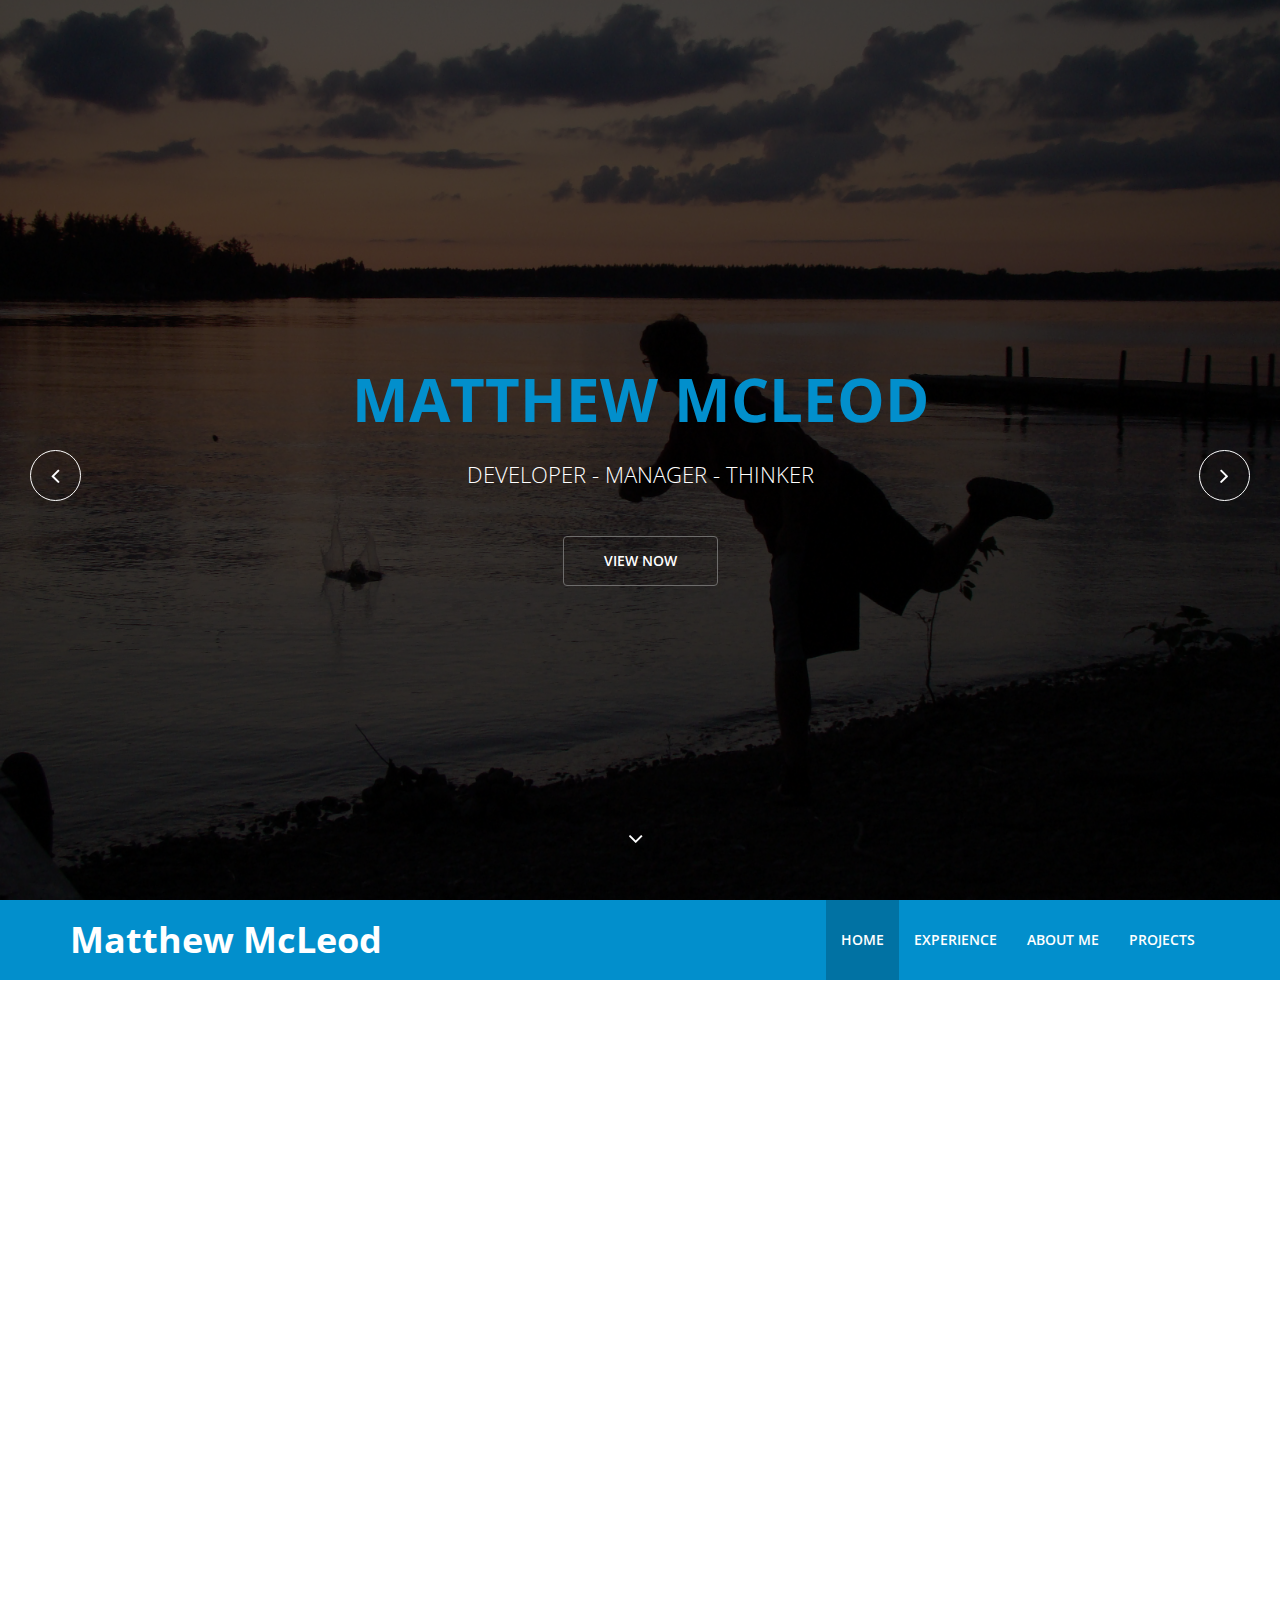
==== commit 73e47be5: "Update index.html" ====
--- a/index.html
+++ b/index.html
@@ -218,7 +218,7 @@
                         <h2>About Me</h2>
                         <p>I am a <span class="boldify">Systems Design Engineering </span>student at the University of Waterloo. I love <span class="boldify"> analyzing and solving </span> complex problems and <span class="boldify">reflecting on ways to improve my solutions</span>.
                           This passion extends from my pastimes, which include playing Chess and strategy games, to my work. In software development, I enjoy the challenge of <span class="boldify">translating complex high level thoughts into elegant and concise code</span>.
-                          This skill was refined while at MAJiK Systems. As a Product Manager at SAP, I suceeded in finding the <span class="boldify">best outcome that accounted for priorities </span> in light of constraints.                        <p>I have a deep appreciation of languages, and am <span class="boldify">fluent in French </span> (in part thanks to a wonderful exchange to Trois-Pistoles, Quebec) as well <span class="boldify">proficient in German</span>.</p>
+                          This skill was refined while at MAJiK Systems. As a Product Manager at SAP, I suceeded in finding the <span class="boldify">best outcome that accounted for priorities </span> in light of constraints.</p>
                         <p>I have a deep appreciation for languages. I am <span class="boldify">fluent in French </span> (partially due to a wonderful exchange to Trois-Pistoles, Quebec) and <span class="boldify">proficient in German</span>.</p>
                         <p>In my spare time, I love playing racquet sports such as ping pong, tennis and squash as well as thought provoking games such as Diplomacy, Chess, and Sid Meiers Civilization.</p>
                     </div>
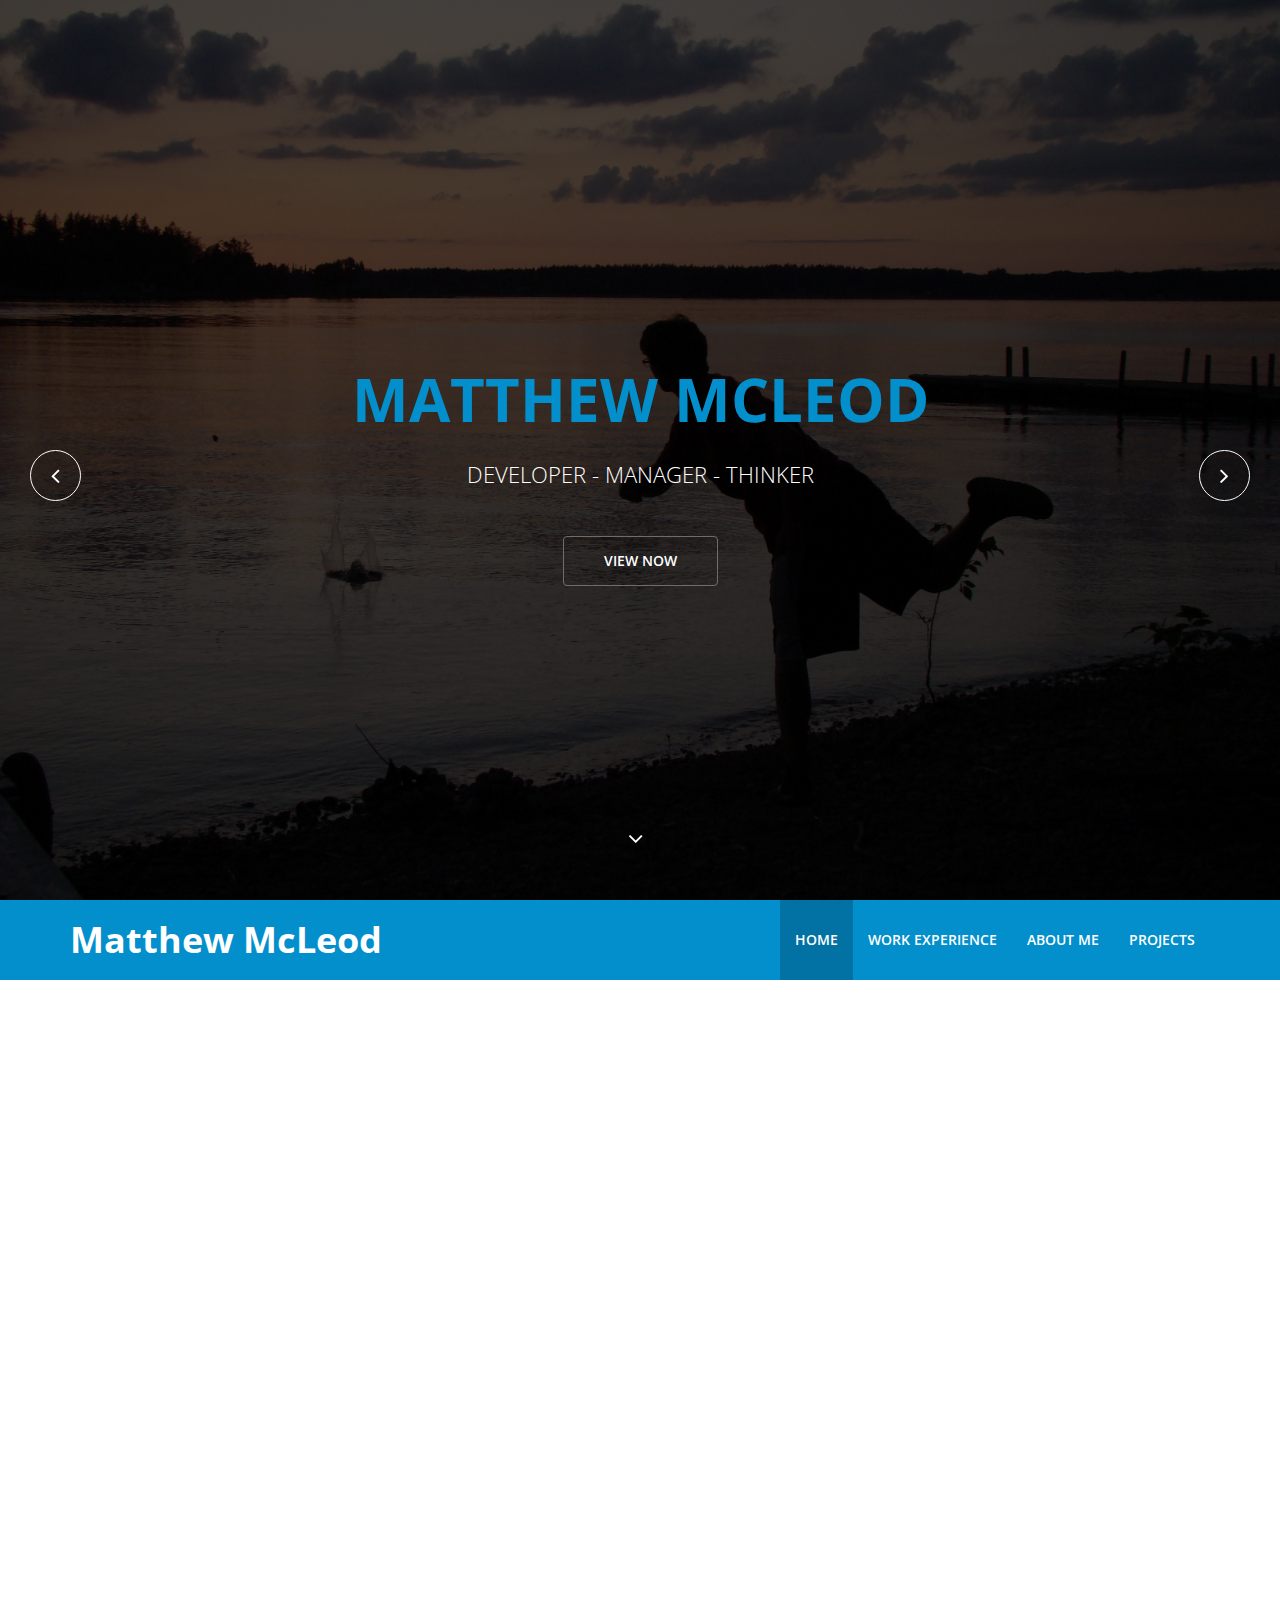
==== commit 9cf3c54d: "Updated website for experience while at Yahoo" ====
--- a/index.html
+++ b/index.html
@@ -89,7 +89,7 @@
                 <div class="collapse navbar-collapse">
                     <ul class="nav navbar-nav navbar-right">
                         <li class="scroll active"><a href="#home">Home</a></li>
-                        <li class="scroll"><a href="#experience">Experience</a></li>
+                        <li class="scroll"><a href="#experience">Work Experience</a></li>
                         <li class="scroll"><a href="#about-me">About Me</a></li>
                         <li class="scroll"><a href="#projects">Projects</a></li>
                     </ul>
@@ -111,6 +111,61 @@
             <div class="row wow fadeInDown" data-wow-duration="750ms" data-wow-delay="100ms">
                 <div class="col-sm-3">
                     <div class="company-icon">
+                        <img src="images/companies/Oath_final.png" alt="Great Company">
+                    </div>
+                </div>
+                <div class="col-sm-9 company-info">
+                    <h3><span class = "boldify">Product Manager </span><span style="float:right"><img class = "img-space" src="images/tech/g_sheets_final.png"></img><img class = "img-space" src="images/tech/g_docs_final.png"></img><img class = "img-space" src="images/tech/g_pres_final.png"></img></h3>
+                    <h4> Oath: | September 2017 - December 2017</h4>
+                    <p>After a fantastic previous term at Yahoo, I returned this time to work on Yahoo Search, a multi billion dollar product a year.</p>
+                    <ul>
+                        <li>
+                            <p>Performed data analysis to build compelling user and business case for feature development</p>
+                        </li>
+                        <li>
+                            <p>Proposed and received funding for engineering team to develop new features for the search suggestion box on Yahoo Search</p>
+                        </li>
+                        <li>
+                            <p>Commissioned user studies and surveys and analyzed results to iterate on feature design</p>
+                        </li>
+                        <li>
+                            <p>Led engineering team in weekly sprints to ensure feature prioritization and removal of blockers</p>
+                        </li>
+                        <li>
+                            <p>Ran A/B bucket testing of new features that reached 7% of Yahoo Search users</p>
+                        </li>
+                    </ul>
+                </div>
+            </div>
+
+            <div class="row wow fadeInDown" data-wow-duration="750ms" data-wow-delay="100ms">
+                <div class="col-sm-3">
+                    <div class="company-icon">
+                        <img src="images/companies/Yahoo_final.png" alt="Great Company">
+                    </div>
+                </div>
+                <div class="col-sm-9 company-info">
+                    <h3><span class = "boldify">Product Manager </span><span style="float:right"><img class = "img-space" src="images/tech/g_sheets_final.png"></img><img class = "img-space" src="images/tech/g_docs_final.png"></img><img class = "img-space" src="images/tech/g_pres_final.png"></img></h3>
+                    <h4>Yahoo Inc | January 2017 - April 2017</h4>
+                    <p>I joined a Yahoo R&D department working on chatbot assistance. This melded perfectly with a growing interest of mine in machine learning as Natural Language Processing is a core component.</p>
+                    <ul>
+                        <li>
+                            <p>Researched and proposed a machine learning pipeline based on active learning to improve
+                            product functionality</p>
+                        </li>
+                        <li>
+                            <p>Developed key metrics for stakeholders and oversaw their implementation into product</p>
+                        </li>
+                        <li>
+                            <p>Coordinated and prioritized feature requests for inclusion into weekly sprints</p>
+                        </li>
+                    </ul>
+                </div>
+            </div>
+
+            <div class="row wow fadeInDown" data-wow-duration="750ms" data-wow-delay="100ms">
+                <div class="col-sm-3">
+                    <div class="company-icon">
                         <img src="images/companies/SAP.png" alt="Great Company">
                     </div>
                 </div>
@@ -123,7 +178,7 @@
                             <p>Helped manage customer engagement initiative for upcoming SAP product including distribution of product, activities for participants, and main customer point of contact</p>
                         </li>
                         <li>
-                            <p>Designed usability study for SAP HANA core product, which brought about significant UI changes to SAP HANA, a multi-billion/year product</p>
+                            <p>Designed usability study for SAP HANA core product, which brought about significant UI changes to SAP HANA, a multi-billion dollars per year product</p>
                         </li>
                         <li>
                             <p>Developed excellent time management skills by efficiently completing many simultaneous projects in a timely manner</p>
@@ -217,9 +272,8 @@
                     <div class="about-info wow fadeInUp addLineSpacing" data-wow-duration="750ms" data-wow-delay="300ms">
                         <h2>About Me</h2>
                         <p>I am a <span class="boldify">Systems Design Engineering </span>student at the University of Waterloo. I love <span class="boldify"> analyzing and solving </span> complex problems and <span class="boldify">reflecting on ways to improve my solutions</span>.
-                          This passion extends from my pastimes, which include playing Chess and strategy games, to my work. In software development, I enjoy the challenge of <span class="boldify">translating complex high level thoughts into elegant and concise code</span>.
-                          This skill was refined while at MAJiK Systems. As a Product Manager at SAP, I suceeded in finding the <span class="boldify">best outcome that accounted for priorities </span> in light of constraints.</p>
-                        <p>I have a deep appreciation for languages. I am <span class="boldify">fluent in French </span> (partially due to a wonderful exchange to Trois-Pistoles, Quebec) and <span class="boldify">proficient in German</span>.</p>
+                          This passion extends from my pastimes, which include playing Chess and strategy games, to my work. I have fallen in love with with Machine Learning and the potential it has to help humanity.
+                        <p>I have a deep appreciation for languages beyond those that are useful for coding. I am <span class="boldify">fluent in French </span> (partially due to a wonderful exchange to Trois-Pistoles, Quebec) and <span class="boldify">proficient in German</span>.</p>
                         <p>In my spare time, I love playing racquet sports such as ping pong, tennis and squash as well as thought provoking games such as Diplomacy, Chess, and Sid Meiers Civilization.</p>
                     </div>
                 </div>
@@ -242,6 +296,62 @@
                 </div>
             </div>
             <div class="my-projects">
+              <div class="row wow fadeInDown" data-wow-duration="750ms" data-wow-delay="100ms">
+                  <div>
+                      <h3>Kaggle Plant Seedling Classification</h3>
+                  </div>
+              </div>
+                <div class="row wow fadeInDown" data-wow-duration="750ms" data-wow-delay="100ms">
+                  <p>Kaggle competition for classifying seedlings to 12 species with a small dataset of ~4500 images. Steps I hope to take to improve the model involve applying a mask to the data set as well as gaining more computational resources (laptops are unfortunately quite limited) for increased duration of training and better hyperparameter search.</p>
+                  <ul>
+                      <li>
+                          <p>Final design was a fine-tuned VGG16 model with image augmentation developed in Keras</p>
+                      </li>
+                      <li>
+                          <p>Achieved 90%+ accuracy on test set classification</p>
+                      </li>
+                  </ul>
+                </div>
+                <div class="row wow fadeInDown" data-wow-duration="750ms" data-wow-delay="100ms">
+                    <div>
+                        <h3>Deep Learning Specialization</h3>
+                    </div>
+                </div>
+                  <div class="row wow fadeInDown" data-wow-duration="750ms" data-wow-delay="100ms">
+                    <p>To gain a better understanding of what is going on behind the hood in modern neural networks, I have taken the Deep Learning Specialization offered by <a href="https://deeplearning.ai/"> deeplearning.ai</a>. Coursework includes:</p>
+                    <ul>
+                        <li>
+                            <p>Writing your own DNNs and CNNs from scratch using Numpy</p>
+                        </li>
+                        <li>
+                            <p>Artistic style transfer networks that impose artistic style of one image onto another in TensorFlow</p>
+                        </li>
+                        <li>
+                            <p>Facial recognition system in TensorFlow</p>
+                        </li>
+                    </ul>
+
+                    <a class="btn btn-source wow fadeInDown" data-wow-duration="750ms" data-wow-delay="100ms" href="https://www.coursera.org/specializations/deep-learning">View Course</a>
+                  </div>
+                <div class="row wow fadeInDown" data-wow-duration="750ms" data-wow-delay="100ms">
+                  <div>
+                      <h3>BHand Music Mixer</h3>
+                  </div>
+              </div>
+                <div class="row wow fadeInDown" data-wow-duration="750ms" data-wow-delay="100ms">
+                  <p>A capacitive touch glove and mounted IMU allows dancers and DJs to apply MIDI sound effects such as filters and pitch modulation to change and mix music in real-time with natural gestures</p>
+                  <ul>
+                      <li>
+                          <p>Developed gesture classification software based on IMU and capacitive touch signals</p>
+                      </li>
+                      <li>
+                          <p>Co-wrote the output MIDI control signals based on gestures that controls the music</p>
+                      </li>
+                      <li>
+                          <p>Researched user ergonomics and psychology for ideal mapping between gestures and sound effect.</p>
+                      </li>
+                  </ul>
+                </div>
                 <div class="row wow fadeInDown" data-wow-duration="750ms" data-wow-delay="100ms">
                     <div>
                         <h3>Pebble NotifyMe</h3>
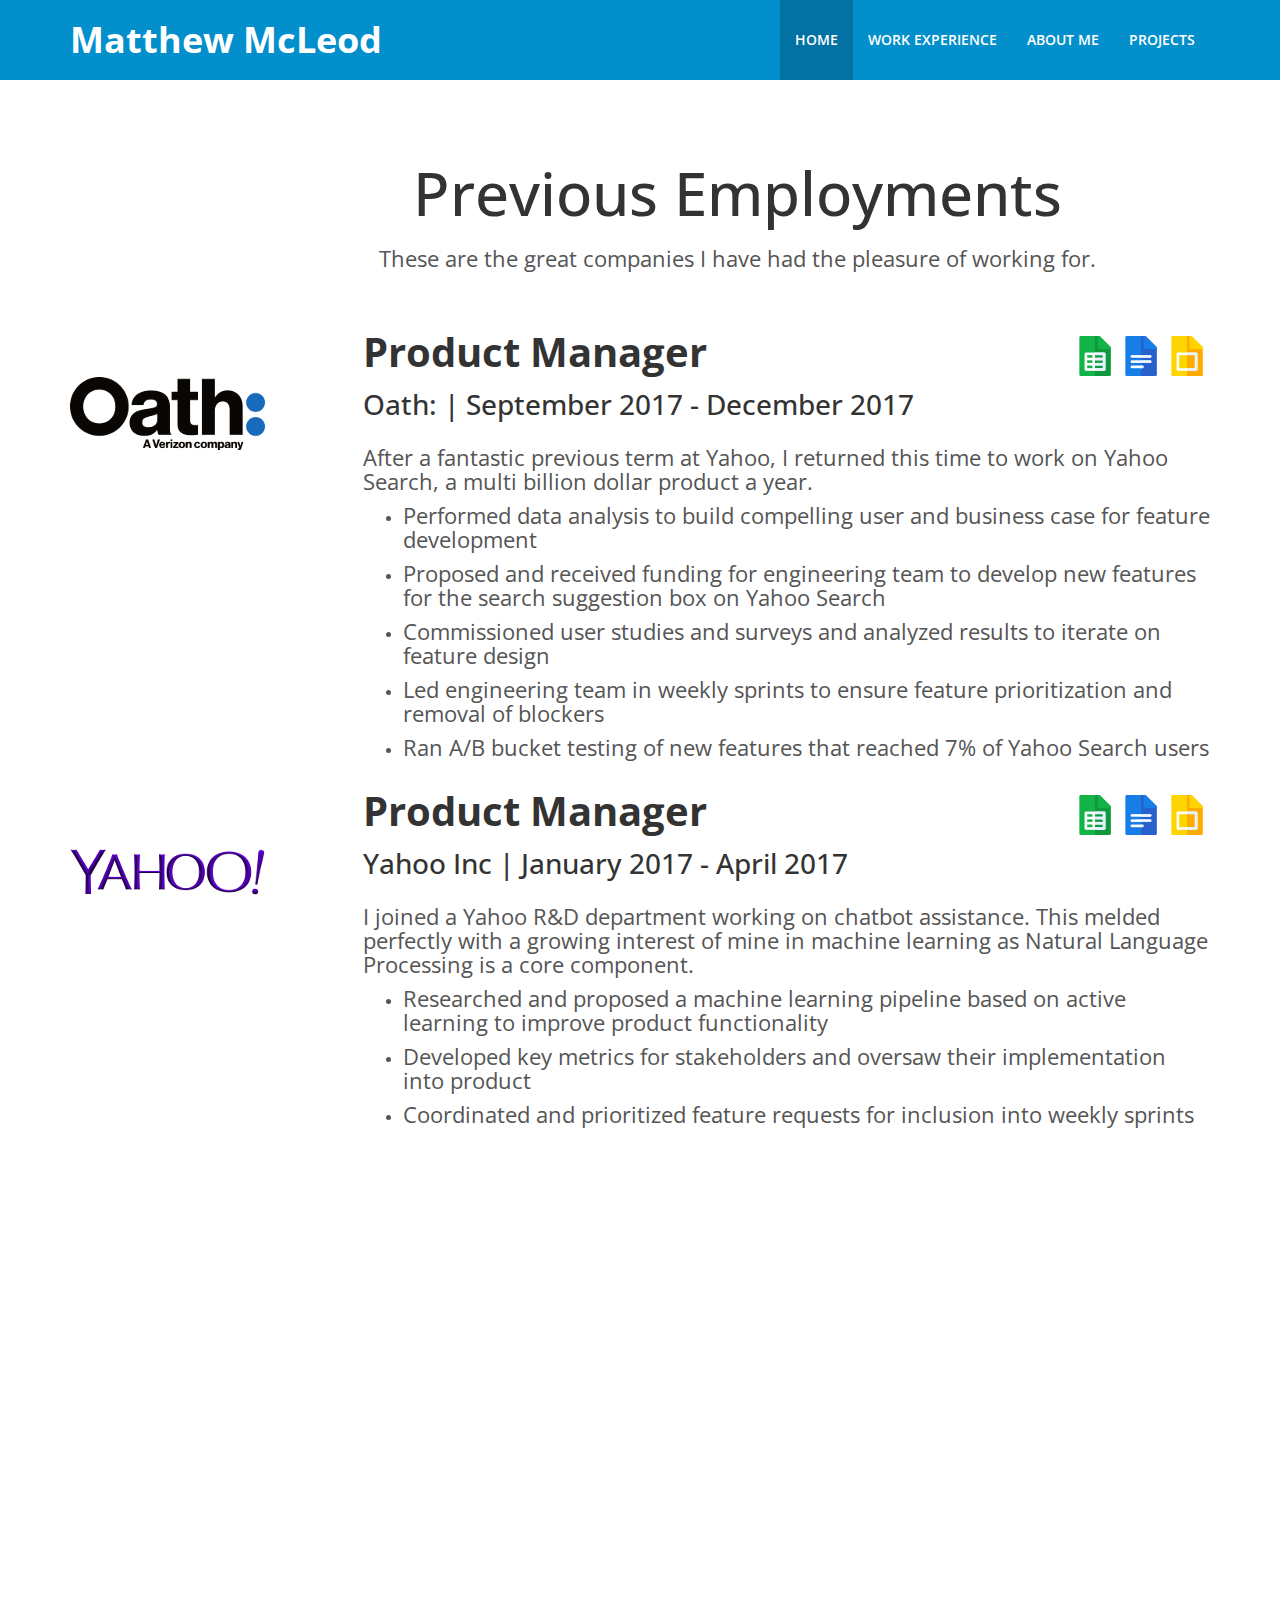
==== commit fc03047f: "Removed Lifeguarding and Fancy Pantsy loading images of myself" ====
--- a/index.html
+++ b/index.html
@@ -42,7 +42,7 @@
 
 <body>
     <header id="home">
-        <div id="home-slider" class="carousel slide carousel-fade" data-ride="carousel">
+        <!--<div id="home-slider" class="carousel slide carousel-fade" data-ride="carousel">
             <div class="carousel-inner">
                 <div class="item active" style="background-image: url(images/slider/SkipStone.JPG)">
                     <div class="caption">
@@ -70,6 +70,7 @@
             <a class="right-control" href="#home-slider" data-slide="next"><i class="fa fa-angle-right"></i></a>
 
             <a id="tohash" href="#experience"><i class="fa fa-angle-down"></i></a>
+          -->
 
         </div>
         <!--/#home-slider-->
@@ -242,27 +243,6 @@
                     </ul>
                 </div>
             </div>
-            <div class="row wow fadeInDown" data-wow-duration="750ms" data-wow-delay="100ms">
-                <div class="col-sm-3">
-                    <div class="company-icon">
-                        <img src="images/companies/ymca_final.jpg" alt="Another Great Company">
-                    </div>
-                </div>
-                <div class="col-sm-9 company-info">
-                    <h3><span class = "boldify">Lifeguard and Swimming Instructor </span></h3>
-                    <h4>YMCA | June 2012 - August 2013, June 2014 - August 2014</h4>
-                    <p>During high school, I worked as a lifeguard and swimming instructor. It was a great introduction to the importance of time management (balancing school and work) as well as a chance to show responsibility.</p>
-                    <ul>
-                        <li>
-                            <p>Strong organizational skills reinforced by developing lesson planning for swimming courses</p>
-                        </li>
-                        <li>
-                            <p>Excellent communication shown by the large number of written commendations on teaching ability from students, parents and supervisors</p>
-                        </li>
-                    </ul>
-                </div>
-            </div>
-
     </section>
 
     <section id="about-me" class="parallax">
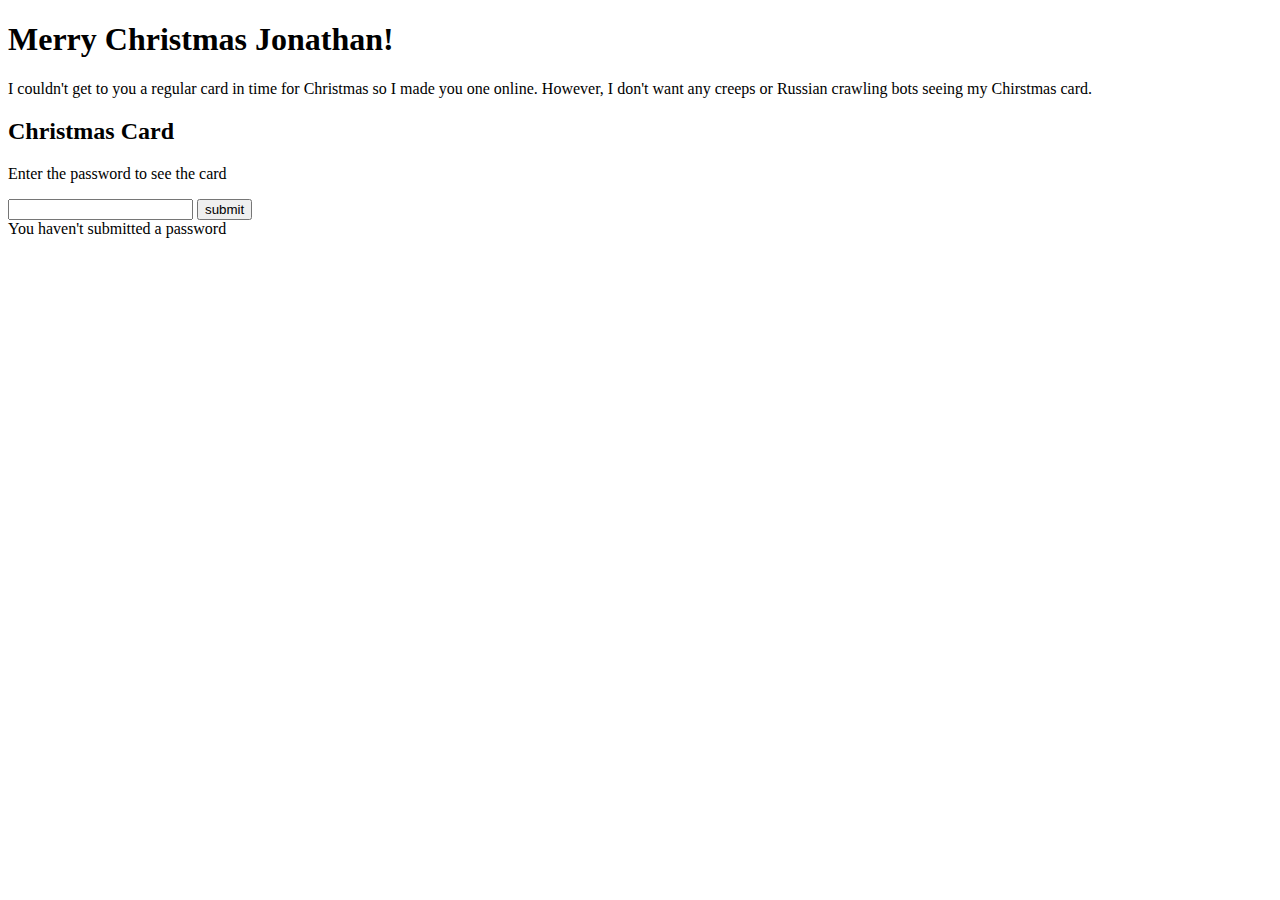
==== commit dbb2de3a: "changed for chirstmas card" ====
--- a/index.html
+++ b/index.html
@@ -1,477 +1,87 @@
 <!DOCTYPE html>
 <html lang="en">
+<head>
+</head>
+<body>
+  <script type="text/javascript" src="js/jquery.js"></script>
 
-<head>
-    <meta charset="utf-8">
-    <meta name="viewport" content="width=device-width, initial-scale=1.0">
-    <meta name="description" content="">
-    <meta name="author" content="">
-    <title>Matthew McLeod</title>
-    <link href="css/bootstrap.min.css" rel="stylesheet">
-    <link href="css/animate.min.css" rel="stylesheet">
-    <link href="css/font-awesome.min.css" rel="stylesheet">
-    <link href="css/lightbox.css" rel="stylesheet">
-    <link href="css/main.css" rel="stylesheet">
-    <link id="css-preset" href="css/presets/preset1.css" rel="stylesheet">
-    <link href="css/responsive.css" rel="stylesheet">
+  <title>
+    Merry Christmas!
+  </title>
+  <h1>
+    Merry Christmas Jonathan!
+  </h1>
 
-    <link href="css/responsive.css" rel="stylesheet">
+  <p>
+    I couldn't get to you a regular card in time for Christmas so I made you one online. However, I don't want any creeps or Russian crawling bots seeing my Chirstmas card.
+  </p>
 
+  <h2>
+    Christmas Card
+  </h2>
+  <p>
+    Enter the  password to see the card
+  </p>
 
-    <link rel="stylesheet" href="https://cdn.rawgit.com/konpa/devicon/master/devicon.min.css">
+<form id="sForm">
+      <input type="search" id="search"/>
+      <input type="submit" value="submit" />
+</form>
+<div>
+  <span id="msg">You haven't submitted a password</span>
+</div>
 
+<img id = "img_thing"  style="display: none;" src="./birthday_image.jpg" width=750 height=512></img>
+<!--  -->
 
-    <link href='https://fonts.googleapis.com/css?family=Open+Sans:300,400,600,700' rel='stylesheet' type='text/css'>
-    <link rel="shortcut icon" href="images/logo/letterM.png">
+<script>
 
-    <!-- Google Analytics-->
-    <script>
-  (function(i,s,o,g,r,a,m){i['GoogleAnalyticsObject']=r;i[r]=i[r]||function(){
-  (i[r].q=i[r].q||[]).push(arguments)},i[r].l=1*new Date();a=s.createElement(o),
-  m=s.getElementsByTagName(o)[0];a.async=1;a.src=g;m.parentNode.insertBefore(a,m)
-  })(window,document,'script','https://www.google-analytics.com/analytics.js','ga');
+PASSHASH = 963
 
-  ga('create', 'UA-84834308-1', 'auto');
-  ga('send', 'pageview');
+function Matts_Magic_Hash(str) {
+  var hash = 0;
+  for (var i = 0; i < str.length; i++) {
+        hash = hash + str.charCodeAt(i);
+//        hash = ((hash<<5)-hash)+char;
+  //      hash = hash & hash; // Convert to 32bit integer
+    }
+    return hash;
+}
 
-</script>
+$(document).ready(function(e){
+    $('#sForm').on('submit',function(e){
+        //
+        inputVal = $('#search').val();
+        inputHash = Matts_Magic_Hash(inputVal)
+        diff = Math.abs(inputHash-PASSHASH)
+        if (diff == 0) {
+          $('#msg').text("You are Jonathan! Here is the card!");
+          $("#img_thing").css("display", "");
+        }
+        else if (diff < 100) {
+          $('#msg').text("You are very close");
 
+        }
+        else if (diff < 200) {
+          $('#msg').text("Somewhat close");
+        } else {
+          $('#msg').text("Nope! Are you a Russian bot?");
+        }
 
-</head>
-<!--/head-->
+        e.preventDefault();
 
-<body>
-    <header id="home">
-        <!--<div id="home-slider" class="carousel slide carousel-fade" data-ride="carousel">
-            <div class="carousel-inner">
-                <div class="item active" style="background-image: url(images/slider/SkipStone.JPG)">
-                    <div class="caption">
-                        <h1 class="animated fadeInLeftBig"><span>Matthew McLeod</span></h1>
-                        <p class="animated fadeInRightBig">Developer - Manager - Thinker</p>
-                        <a id="startNow" class="btn btn-start animated fadeInUpBig" href="#experience">View Now</a>
-                    </div>
-                </div>
-                <div class="item" style="background-image: url(images/slider/power1.png); background-size:cover;">
-                    <div class="caption">
-                        <h1 class="animated fadeInLeftBig">Welcome to My <span>Portfolio</span></h1>
-                        <p class="animated fadeInRightBig">Developer - Manager - Thinker</p>
-                        <a id="startNow" class="btn btn-start animated fadeInUpBig" href="#experience">View Now</a>
-                    </div>
-                </div>
-                <div class="item" style="background-image: url(images/slider/kayaknew.png)">
-                    <div class="caption">
-                        <h1 class="animated fadeInLeftBig">I Hope you <span>Enjoy</span></h1>
-                        <p class="animated fadeInRightBig">Developer - Manager - Thinker</p>
-                        <a id="startNow" class="btn btn-start animated fadeInUpBig" href="#experience">View Now</a>
-                    </div>
-                </div>
-            </div>
-            <a class="left-control" href="#home-slider" data-slide="prev"><i class="fa fa-angle-left"></i></a>
-            <a class="right-control" href="#home-slider" data-slide="next"><i class="fa fa-angle-right"></i></a>
+    });
+});
+  </script>
 
-            <a id="tohash" href="#experience"><i class="fa fa-angle-down"></i></a>
-          -->
-
-        </div>
-        <!--/#home-slider-->
-        <div class="main-nav">
-            <div class="container">
-                <div class="navbar-header">
-                    <button type="button" class="navbar-toggle" data-toggle="collapse" data-target=".navbar-collapse">
-                      <span class="sr-only">Toggle navigation</span>
-                      <span class="icon-bar"></span>
-                      <span class="icon-bar"></span>
-                      <span class="icon-bar"></span>
-                    </button>
-                    <h1>
-                      <span class='navbar-name'>Matthew McLeod</span>
-                    </h1>
-                </div>
-                <div class="collapse navbar-collapse">
-                    <ul class="nav navbar-nav navbar-right">
-                        <li class="scroll active"><a href="#home">Home</a></li>
-                        <li class="scroll"><a href="#experience">Work Experience</a></li>
-                        <li class="scroll"><a href="#about-me">About Me</a></li>
-                        <li class="scroll"><a href="#projects">Projects</a></li>
-                    </ul>
-                </div>
-            </div>
-        </div>
-        <!--/#main-nav-->
-    </header>
-    <!--/#home-->
-    <section id="experience">
-        <div class="container">
-            <div class="row">
-                <div class="heading text-center col-sm-10 col-sm-offset-2 wow fadeInUp" data-wow-duration="750ms" data-wow-delay="300ms">
-                    <h2>Previous Employments</h2>
-                    <p>These are the great companies I have had the pleasure of working for.</p>
-                </div>
-            </div>
-
-            <div class="row wow fadeInDown" data-wow-duration="750ms" data-wow-delay="100ms">
-                <div class="col-sm-3">
-                    <div class="company-icon">
-                        <img src="images/companies/Oath_final.png" alt="Great Company">
-                    </div>
-                </div>
-                <div class="col-sm-9 company-info">
-                    <h3><span class = "boldify">Product Manager </span><span style="float:right"><img class = "img-space" src="images/tech/g_sheets_final.png"></img><img class = "img-space" src="images/tech/g_docs_final.png"></img><img class = "img-space" src="images/tech/g_pres_final.png"></img></h3>
-                    <h4> Oath: | September 2017 - December 2017</h4>
-                    <p>After a fantastic previous term at Yahoo, I returned this time to work on Yahoo Search, a multi billion dollar product a year.</p>
-                    <ul>
-                        <li>
-                            <p>Performed data analysis to build compelling user and business case for feature development</p>
-                        </li>
-                        <li>
-                            <p>Proposed and received funding for engineering team to develop new features for the search suggestion box on Yahoo Search</p>
-                        </li>
-                        <li>
-                            <p>Commissioned user studies and surveys and analyzed results to iterate on feature design</p>
-                        </li>
-                        <li>
-                            <p>Led engineering team in weekly sprints to ensure feature prioritization and removal of blockers</p>
-                        </li>
-                        <li>
-                            <p>Ran A/B bucket testing of new features that reached 7% of Yahoo Search users</p>
-                        </li>
-                    </ul>
-                </div>
-            </div>
-
-            <div class="row wow fadeInDown" data-wow-duration="750ms" data-wow-delay="100ms">
-                <div class="col-sm-3">
-                    <div class="company-icon">
-                        <img src="images/companies/Yahoo_final.png" alt="Great Company">
-                    </div>
-                </div>
-                <div class="col-sm-9 company-info">
-                    <h3><span class = "boldify">Product Manager </span><span style="float:right"><img class = "img-space" src="images/tech/g_sheets_final.png"></img><img class = "img-space" src="images/tech/g_docs_final.png"></img><img class = "img-space" src="images/tech/g_pres_final.png"></img></h3>
-                    <h4>Yahoo Inc | January 2017 - April 2017</h4>
-                    <p>I joined a Yahoo R&D department working on chatbot assistance. This melded perfectly with a growing interest of mine in machine learning as Natural Language Processing is a core component.</p>
-                    <ul>
-                        <li>
-                            <p>Researched and proposed a machine learning pipeline based on active learning to improve
-                            product functionality</p>
-                        </li>
-                        <li>
-                            <p>Developed key metrics for stakeholders and oversaw their implementation into product</p>
-                        </li>
-                        <li>
-                            <p>Coordinated and prioritized feature requests for inclusion into weekly sprints</p>
-                        </li>
-                    </ul>
-                </div>
-            </div>
-
-            <div class="row wow fadeInDown" data-wow-duration="750ms" data-wow-delay="100ms">
-                <div class="col-sm-3">
-                    <div class="company-icon">
-                        <img src="images/companies/SAP.png" alt="Great Company">
-                    </div>
-                </div>
-                <div class="col-sm-9 company-info">
-                    <h3><span class = "boldify">Product Management </span><span style="float:right"><img class = "img-space" src="images/tech/excel.png"></img><img class = "img-space" src="images/tech/word.png"></img><img class = "img-space" src="images/tech/powerpoint.png"></img></h3>
-                    <h4>SAP | June 2016 - August 2016</h4>
-                    <p>SAP is a global enterprise software company that helps businesses run more efficiently. I was excited for this opportunity in Product Management since it allowed me to combine my strong technical skills with communication and planning.</p>
-                    <ul>
-                        <li>
-                            <p>Helped manage customer engagement initiative for upcoming SAP product including distribution of product, activities for participants, and main customer point of contact</p>
-                        </li>
-                        <li>
-                            <p>Designed usability study for SAP HANA core product, which brought about significant UI changes to SAP HANA, a multi-billion dollars per year product</p>
-                        </li>
-                        <li>
-                            <p>Developed excellent time management skills by efficiently completing many simultaneous projects in a timely manner</p>
-                        </li>
-                        <li>
-                            <p>Further refined technical communication skills by interacting with internal and external customers, and writing guides highlighting new functionality</p>
-                        </li>
-                    </ul>
-                </div>
-            </div>
-
-            <div class="row wow fadeInDown" data-wow-duration="750ms" data-wow-delay="100ms">
-                <div class="col-sm-3">
-                    <div class="company-icon">
-                        <img src="images/companies/MAJiK_final.png" alt="Another Great Company">
-                    </div>
-                </div>
-                <div class="col-sm-9 company-info">
-                    <h3> <span class = "boldify"> Backend Developer </span> <span style="float:right"><i class="devicon-nodejs-plain colored"></i><i class="devicon-mongodb-plain colored"></i><i class="devicon-redis-plain colored"></i><i class="devicon-html5-plain colored"></i><i class="devicon-git-plain colored"></i></span></h3>
-                      <h4>MAJiK Systems | September 2015 - December 2015</h4>
-                      <p>During my second co-op term at MAJiK, I further honed my programming and analytical skills and gained the confidence that, with effort and an internet connection, anything is possible in software development.</p>
-                    <ul>
-                        <li>
-                            <p>Spearheaded sharing information between NodeJS APIs using Redis to allow horizontal scaling of the main product</p>
-                        </li>
-                        <li>
-                            <p>Project lead for i18n, internationalization and localization, of main product from inception to customer deployment under extreme time constraint</p>
-                        </li>
-                        <li>
-                            <p>Contributed in high level discussion of backend architecture and future development of core product</p>
-                        </li>
-                        <li>
-                            <p>Initiated abstracting out customer dependent logic into customer configuration files, increasing modularity as well as sharing of logic between client and server.</p>
-                        </li>
-                    </ul>
-                </div>
-            </div>
-            <div class="row wow fadeInDown" data-wow-duration="750ms" data-wow-delay="100ms">
-                <div class="col-sm-3">
-                    <div class="company-icon">
-                        <img src="images/companies/MAJiK_final.png" alt="Another Great Company">
-                    </div>
-                </div>
-                <div class="col-sm-9 company-info">
-                    <h3><span class = "boldify">Junior Backend Developer</span><span style="float:right"><i class="devicon-nodejs-plain colored"></i><i class="devicon-mongodb-plain colored"></i></i><i class="devicon-html5-plain colored"></i><i class="devicon-git-plain colored"></i><img src="images/rabbitmq.png"></img></h3>
-                    <h4>MAJiK Systems | January 2015 - April 2015</h4>
-                    <p>MAJiK Systems is a start-up for Real Time Production Monitoring for machines in factories. This was my first experience with complex software problems and I discovered the satisfaction that comes from finding an elegant solution.</p>
-                    <ul>
-                        <li>
-                            <p>Initiated division of database server logic into separate servers with RabbitMQ (in node) to allow easier horizontal scaling.</p>
-                        </li>
-                        <li>
-                            <p>Improved accuracy and efficiency of API and analytics servers.</p>
-                        </li>
-                        <li>
-                            <p>Independently learned many new technologies (node-red, RabbitMQ with node, standardized protocols for machinery connections) that were intergrated into the software stack.</p>
-                        </li>
-                        <li>
-                            <p>Designed and wrote unit tests (mocha) for software I designed to ensure maximum test coverage.</p>
-                        </li>
-                    </ul>
-                </div>
-            </div>
-    </section>
-
-    <section id="about-me" class="parallax">
-        <div class="container">
-            <div class="row">
-                <div class="col-sm-8">
-                    <div class="about-info wow fadeInUp addLineSpacing" data-wow-duration="750ms" data-wow-delay="300ms">
-                        <h2>About Me</h2>
-                        <p>I am a <span class="boldify">Systems Design Engineering </span>student at the University of Waterloo. I love <span class="boldify"> analyzing and solving </span> complex problems and <span class="boldify">reflecting on ways to improve my solutions</span>.
-                          This passion extends from my pastimes, which include playing Chess and strategy games, to my work. I have fallen in love with with Machine Learning and the potential it has to help humanity.
-                        <p>I have a deep appreciation for languages beyond those that are useful for coding. I am <span class="boldify">fluent in French </span> (partially due to a wonderful exchange to Trois-Pistoles, Quebec) and <span class="boldify">proficient in German</span>.</p>
-                        <p>In my spare time, I love playing racquet sports such as ping pong, tennis and squash as well as thought provoking games such as Diplomacy, Chess, and Sid Meiers Civilization.</p>
-                    </div>
-                </div>
-                <div class="col-sm-4">
-                    <div class="wow fadeInUp" data-wow-duration="750ms" data-wow-delay="300ms">
-                        <img src="images/aboutMe/test.JPG" alt=""></img>
-                    </div>
-                </div>
-            </div>
-        </div>
-    </section>
-
-    <section id="projects">
-        <div class="container">
-            <div class="heading wow fadeInUp" data-wow-duration="750ms" data-wow-delay="300ms">
-                <div class="row">
-                    <div class="text-center col-sm-10 col-sm-offset-1">
-                        <h2> Current and Past Projects</h2>
-                    </div>
-                </div>
-            </div>
-            <div class="my-projects">
-              <div class="row wow fadeInDown" data-wow-duration="750ms" data-wow-delay="100ms">
-                  <div>
-                      <h3>Kaggle Plant Seedling Classification</h3>
-                  </div>
-              </div>
-                <div class="row wow fadeInDown" data-wow-duration="750ms" data-wow-delay="100ms">
-                  <p>Kaggle competition for classifying seedlings to 12 species with a small dataset of ~4500 images. Steps I hope to take to improve the model involve applying a mask to the data set as well as gaining more computational resources (laptops are unfortunately quite limited) for increased duration of training and better hyperparameter search.</p>
-                  <ul>
-                      <li>
-                          <p>Final design was a fine-tuned VGG16 model with image augmentation developed in Keras</p>
-                      </li>
-                      <li>
-                          <p>Achieved 90%+ accuracy on test set classification</p>
-                      </li>
-                  </ul>
-                </div>
-                <div class="row wow fadeInDown" data-wow-duration="750ms" data-wow-delay="100ms">
-                    <div>
-                        <h3>Deep Learning Specialization</h3>
-                    </div>
-                </div>
-                  <div class="row wow fadeInDown" data-wow-duration="750ms" data-wow-delay="100ms">
-                    <p>To gain a better understanding of what is going on behind the hood in modern neural networks, I have taken the Deep Learning Specialization offered by <a href="https://deeplearning.ai/"> deeplearning.ai</a>. Coursework includes:</p>
-                    <ul>
-                        <li>
-                            <p>Writing your own DNNs and CNNs from scratch using Numpy</p>
-                        </li>
-                        <li>
-                            <p>Artistic style transfer networks that impose artistic style of one image onto another in TensorFlow</p>
-                        </li>
-                        <li>
-                            <p>Facial recognition system in TensorFlow</p>
-                        </li>
-                    </ul>
-
-                    <a class="btn btn-source wow fadeInDown" data-wow-duration="750ms" data-wow-delay="100ms" href="https://www.coursera.org/specializations/deep-learning">View Course</a>
-                  </div>
-                <div class="row wow fadeInDown" data-wow-duration="750ms" data-wow-delay="100ms">
-                  <div>
-                      <h3>BHand Music Mixer</h3>
-                  </div>
-              </div>
-                <div class="row wow fadeInDown" data-wow-duration="750ms" data-wow-delay="100ms">
-                  <p>A capacitive touch glove and mounted IMU allows dancers and DJs to apply MIDI sound effects such as filters and pitch modulation to change and mix music in real-time with natural gestures</p>
-                  <ul>
-                      <li>
-                          <p>Developed gesture classification software based on IMU and capacitive touch signals</p>
-                      </li>
-                      <li>
-                          <p>Co-wrote the output MIDI control signals based on gestures that controls the music</p>
-                      </li>
-                      <li>
-                          <p>Researched user ergonomics and psychology for ideal mapping between gestures and sound effect.</p>
-                      </li>
-                  </ul>
-                </div>
-                <div class="row wow fadeInDown" data-wow-duration="750ms" data-wow-delay="100ms">
-                    <div>
-                        <h3>Pebble NotifyMe</h3>
-                    </div>
-                </div>
-                <div class="row wow fadeInDown" data-wow-duration="750ms" data-wow-delay="100ms">
-                    <p>Pebble NotifyMe is a  notification system for the pebble smart watch. Caregivers can log onto an intuitive web portal to register notification and messages that will be sent to the pebble watch at a given time.</p>
-                    <ul>
-                        <li>
-                            <p>Architected the NodeJS backend framework to deliver correct notifications (taking into account repeating and non-repeating notifications)</p>
-                        </li>
-                        <li>
-                            <p>Co-wrote the pebble application in Pebble-C to store notifications locally and deliver timed notifications </p>
-                        </li>
-                    </ul>
-                </div>
-                <div class="row wow fadeInDown" data-wow-duration="750ms" data-wow-delay="100ms">
-                    <div>
-                        <h3>Machine Learning - Stanford University - Coursera</h3>
-                    </div>
-                </div>
-                <div class="row wow fadeInDown" data-wow-duration="750ms" data-wow-delay="100ms">
-                    <p>I have a passion for learning about new techniques to solve complex problems. Thus, I am taking a Coursera online Machine Learning course offered by Stanford.</p>
-                    <p>Topics covered include:</p>
-                    <ul>
-                        <li>
-                            <p>Supervised learning (parametric/non-parametric algorithms, support vector machines, kernels and neural networks)</p>
-                        </li>
-                        <li>
-                            <p>Unsupervised learning (clustering, dimensionality reduction, recommender systems and deep learning)</p>
-                        </li>
-                        <li>
-                            <p>Best practices in machine learning (bias/variance theory and innovation process in machine learning)</p>
-                        </li>
-                    </ul>
-                    <a class="btn btn-source wow fadeInDown" data-wow-duration="750ms" data-wow-delay="100ms" href="https://www.coursera.org/learn/machine-learning">View Course</a>
-                </div>
-                <div>
-                    <div class="row wow fadeInDown" data-wow-duration="750ms" data-wow-delay="100ms">
-                        <h3>Cooperative Multiplayer Maze Game</h3>
-                    </div>
-                </div>
-                <div class="row wow fadeInDown" data-wow-duration="750ms" data-wow-delay="100ms">
-                    <p>I have enjoyed solving mazes since I was a child, so I decided to create a maze game with a twist. All participants collectively (and hopefully cooperatively!) move a figure through the maze to reach the end.</p>
-                      <ul>
-                        <li>
-                            <p>Published Maze Generation algorithm as an open-source <a href="https://www.npmjs.com/package/maze-gen">NPM (Node Package Manager) package</a>.</p>
-                        </li>
-                        <li>
-                            <p>Developed NodeJS server using express framework and socket.io to enable the multiplayer aspect.</p>
-                        </li>
-                      </ul>
-                      <a class="btn btn-source wow fadeInDown" data-wow-duration="750ms" data-wow-delay="100ms" href="https://github.com/MatthewMcLeod/maze-generator">Maze Algorithm Code</a>
-                      <a class="btn btn-source wow fadeInDown" data-wow-duration="750ms" data-wow-delay="100ms" href="https://github.com/MatthewMcLeod/Maze">Maze Server Code</a>
-                </div>
-                <div>
-                <div class="row wow fadeInDown" data-wow-duration="750ms" data-wow-delay="100ms">
-                    <h3>SignUp Block</h3>
-                </div>
-              </div>
-              <div class="row wow fadeInDown" data-wow-duration="750ms" data-wow-delay="100ms">
-                  <p>During a 36-hour Hackathon, a friend and I created an extension that allows users to bypass some site's sign-up ads, most notably, Quora and Pinterest. By the end, we
-                      had made the working app available in the Chrome and Firefox store.</p>
-                  <ul>
-                      <li>
-                        <p>Over 1700 users.</p>
-                      <li>
-                        <p>Available at the <a href="https://addons.mozilla.org/en-US/firefox/addon/signup-block/">Mozilla Add-On Store</a> and <a href="https://chrome.google.com/webstore/detail/signup-block/joiaigcocfbhjbgeajdmmgchlbepelco?hl=en"> Chrome Web Store </a><p>
-                      </li>
-                    </ul>
-                    <a class="btn btn-source wow fadeInDown" data-wow-duration="750ms" data-wow-delay="100ms" href="https://github.com/mmmoussa/Signup-Block">SignUp Block Code</a>
-              </div>
-                <div>
-                    <div class="row wow fadeInDown" data-wow-duration="750ms" data-wow-delay="100ms">
-                        <h3>Dynamically Resizing Hashtable</h3>
-                    </div>
-                </div>
-                <div class="row wow fadeInDown" data-wow-duration="750ms" data-wow-delay="100ms">
-                    <p>The classic data structure was a rewarding experience to write from scratch.</p>
-                    <ul>
-                        <li>
-                            <p>Dynamically increases or decreases number of buckets depending on the load factor</p>
-                        </li>
-                        <li>
-                            <p>Written in C and checked for memory leaks using Valgrind</p>
-                        </li>
-                      </ul>
-                </div>
-                <div>
-                </div>
-                <div>
-                    <div class="row wow fadeInDown" data-wow-duration="750ms" data-wow-delay="100ms">
-                        <h3>MVRTN - an Open-Source R Package</h3>
-                    </div>
-                </div>
-                <div class="row wow fadeInDown" data-wow-duration="750ms" data-wow-delay="100ms">
-                    <p>Published an open-source R package on CRAN (Comprehensive R Archive Network) titled MVRTN that calculates mean and variance of a truncated normal distribution.</p>
-                    <ul>
-                        <li>
-                          <p>Interfaces R code with C code for faster computation.</p>
-                        </li>
-                        <li>
-                          <p>Available on <a href="https://cran.r-project.org/"> CRAN </a><p>
-                        </li>
-
-                      </ul>
-                </div>
-            </div>
-        </div>
-        </div>
-    </section>
-
-    <footer id="footer">
-        <div class="footer-top wow fadeInUp" data-wow-duration="750ms" data-wow-delay="300ms">
-            <div class="container text-center">
-                <div class="row">
-                    <h2><span class="personal-name">Matthew McLeod</span></h2>
-                </div>
-                <div class="row">
-                    <p><i class="fa fa-graduation-cap"></i><span class="contact-me-text">  University of Waterloo - Systems Design Engineering </span></p>
-                </div>
-                <div class="row">
-                    <p><i class="fa fa-envelope"></i><a class="contact-me-text" href="mailto:mkmmcleod@gmail.com"> mkmmcleod@gmail.com </a></p>
-                </div>
-                <div class="row">
-                    <p><i class="fa fa-github"></i><a class="contact-me-text" href="http://github.com/MatthewMcLeod"> github.com/MatthewMcLeod </a></p>
-                </div>
-            </div>
-        </div>
-    </footer>
-
-    <script type="text/javascript" src="js/jquery.js"></script>
-    <script type="text/javascript" src="js/bootstrap.min.js"></script>
-    <script type="text/javascript" src="js/jquery.inview.min.js"></script>
-    <script type="text/javascript" src="js/wow.min.js"></script>
-    <script type="text/javascript" src="js/mousescroll.js"></script>
-    <script type="text/javascript" src="js/smoothscroll.js"></script>
+    <!-- <script type="text/javascript" src="js/bootstrap.min.js"></script> -->
+    <!-- <script type="text/javascript" src="js/jquery.inview.min.js"></script> -->
+    <!-- <script type="text/javascript" src="js/wow.min.js"></script> -->
+    <!-- <script type="text/javascript" src="js/mousescroll.js"></script> -->
+    <!-- <script type="text/javascript" src="js/smoothscroll.js"></script> -->
     <script type="text/javascript" src="js/jquery.countTo.js"></script>
-    <script type="text/javascript" src="js/lightbox.min.js"></script>
-    <script type="text/javascript" src="js/main.js"></script>
+    <!-- <script type="text/javascript" src="js/lightbox.min.js"></script> -->
+    <!-- <script type="text/javascript" src="js/main.js"></script> -->
 
 </body>
 
